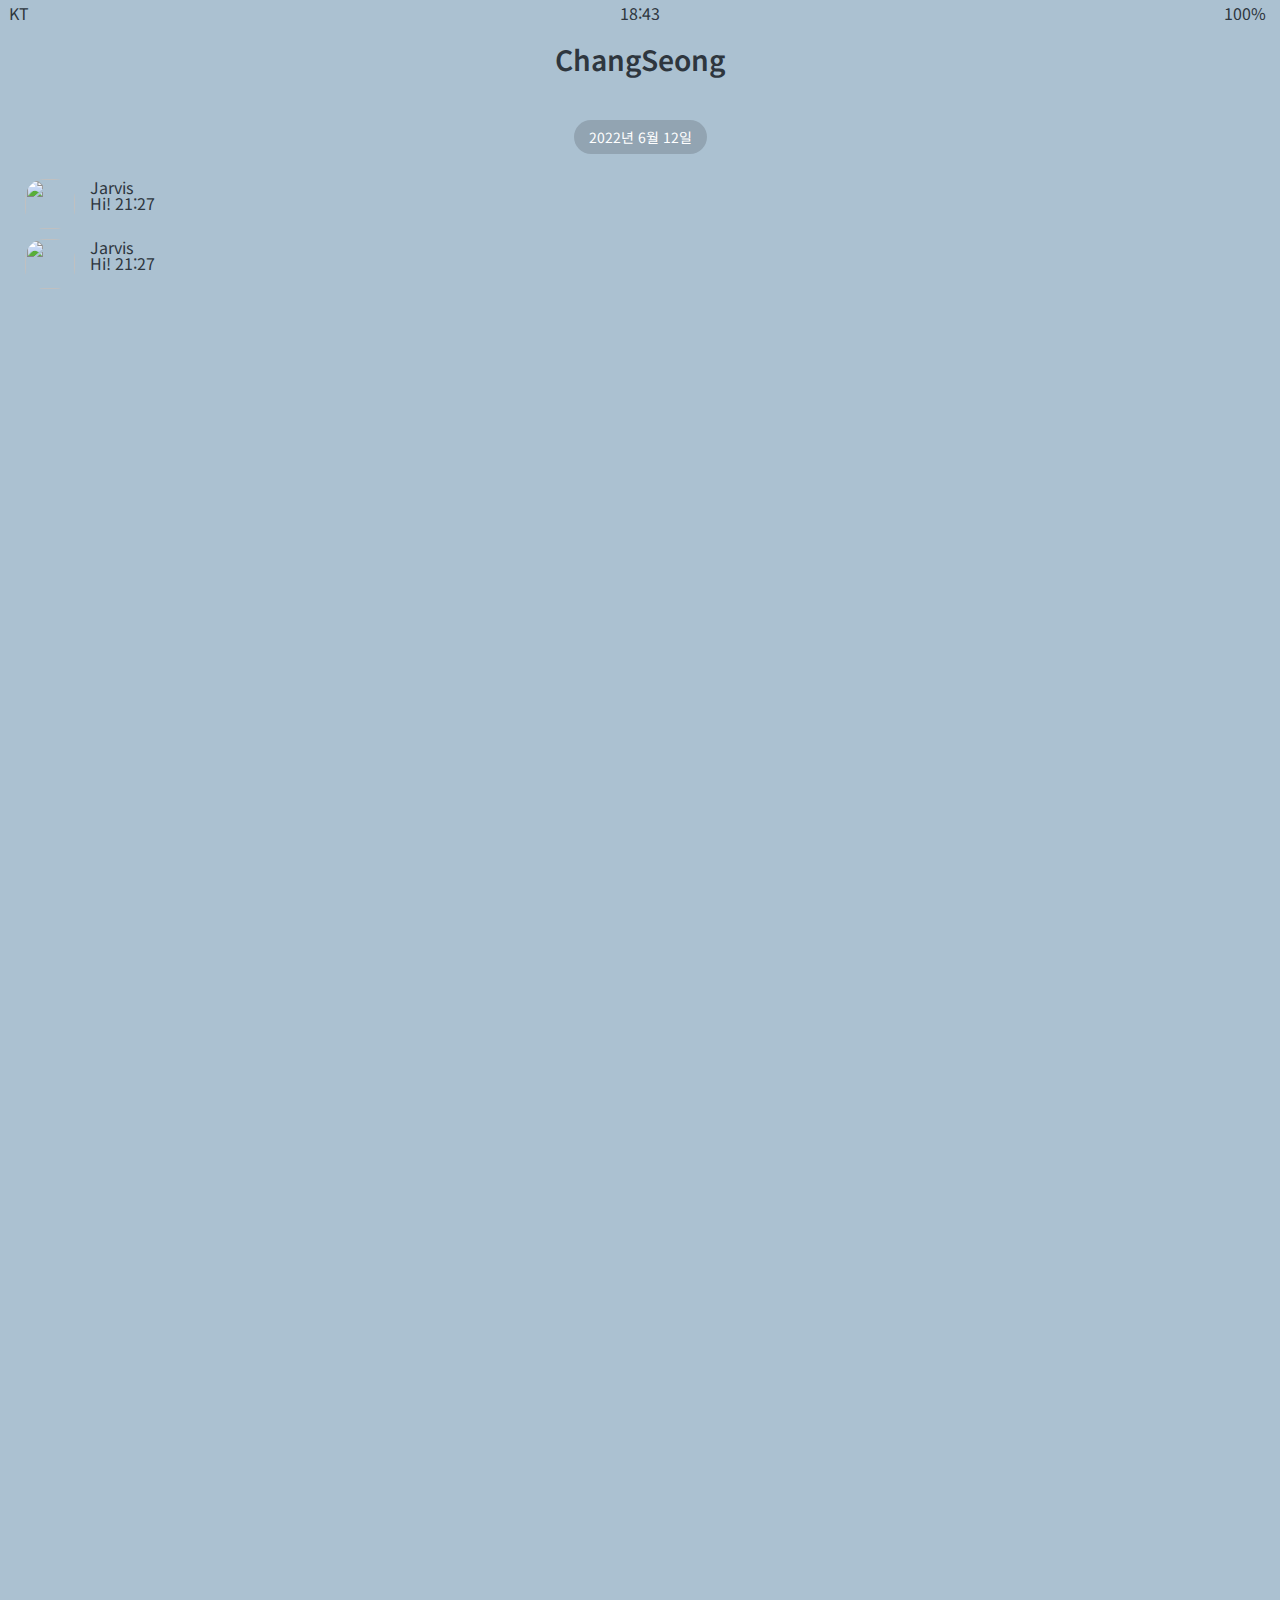
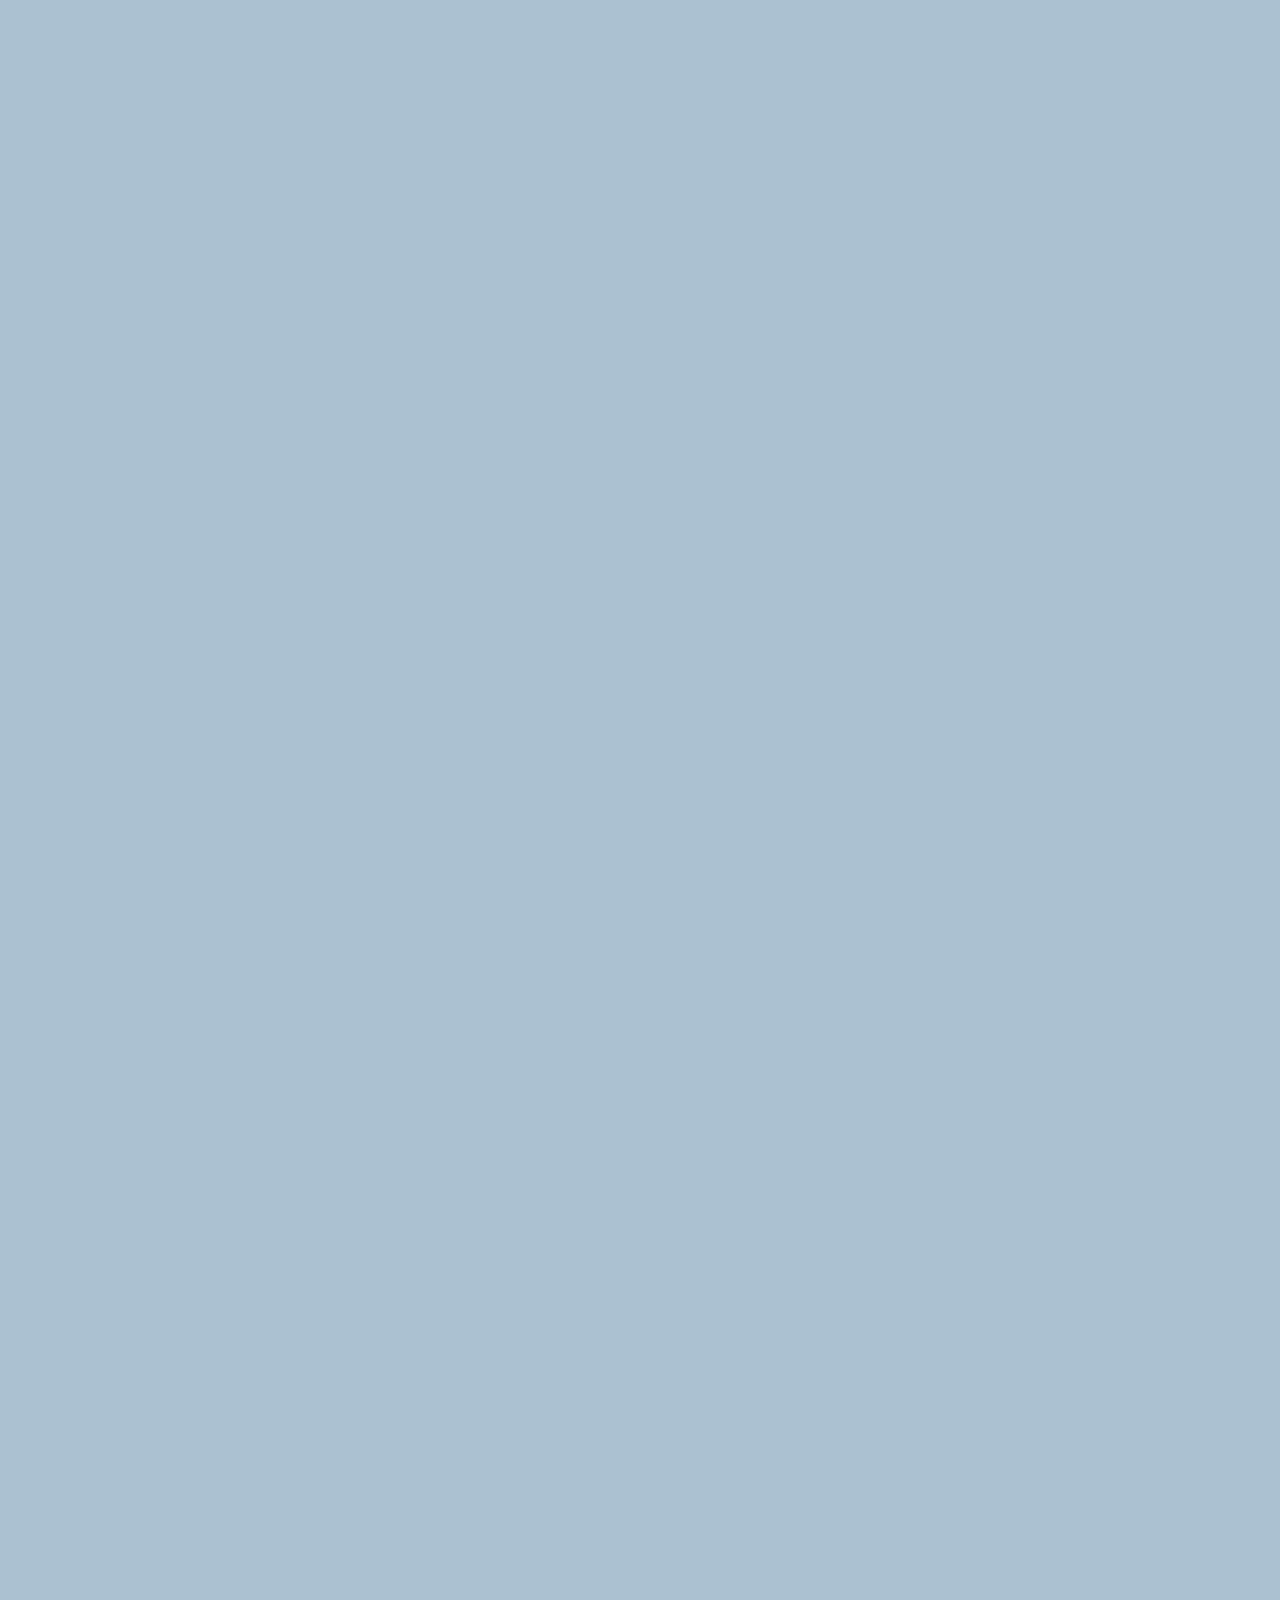
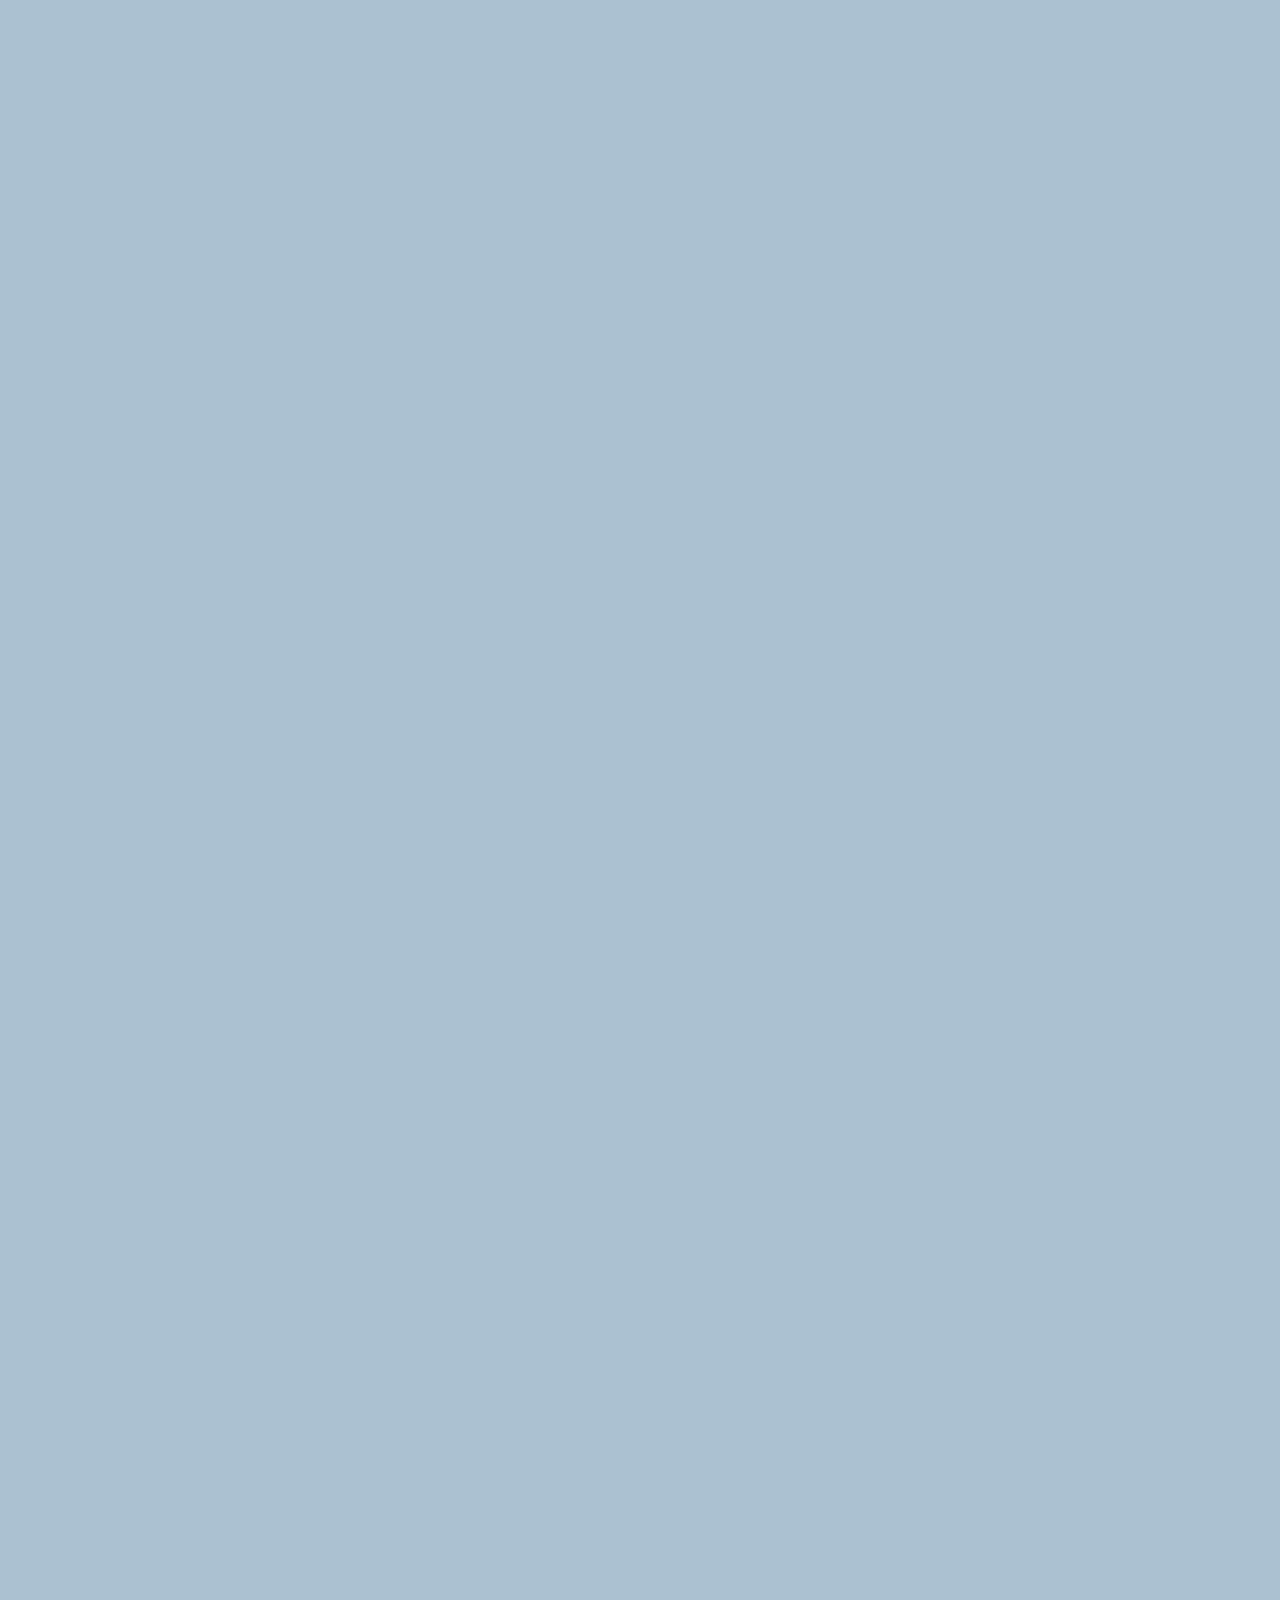
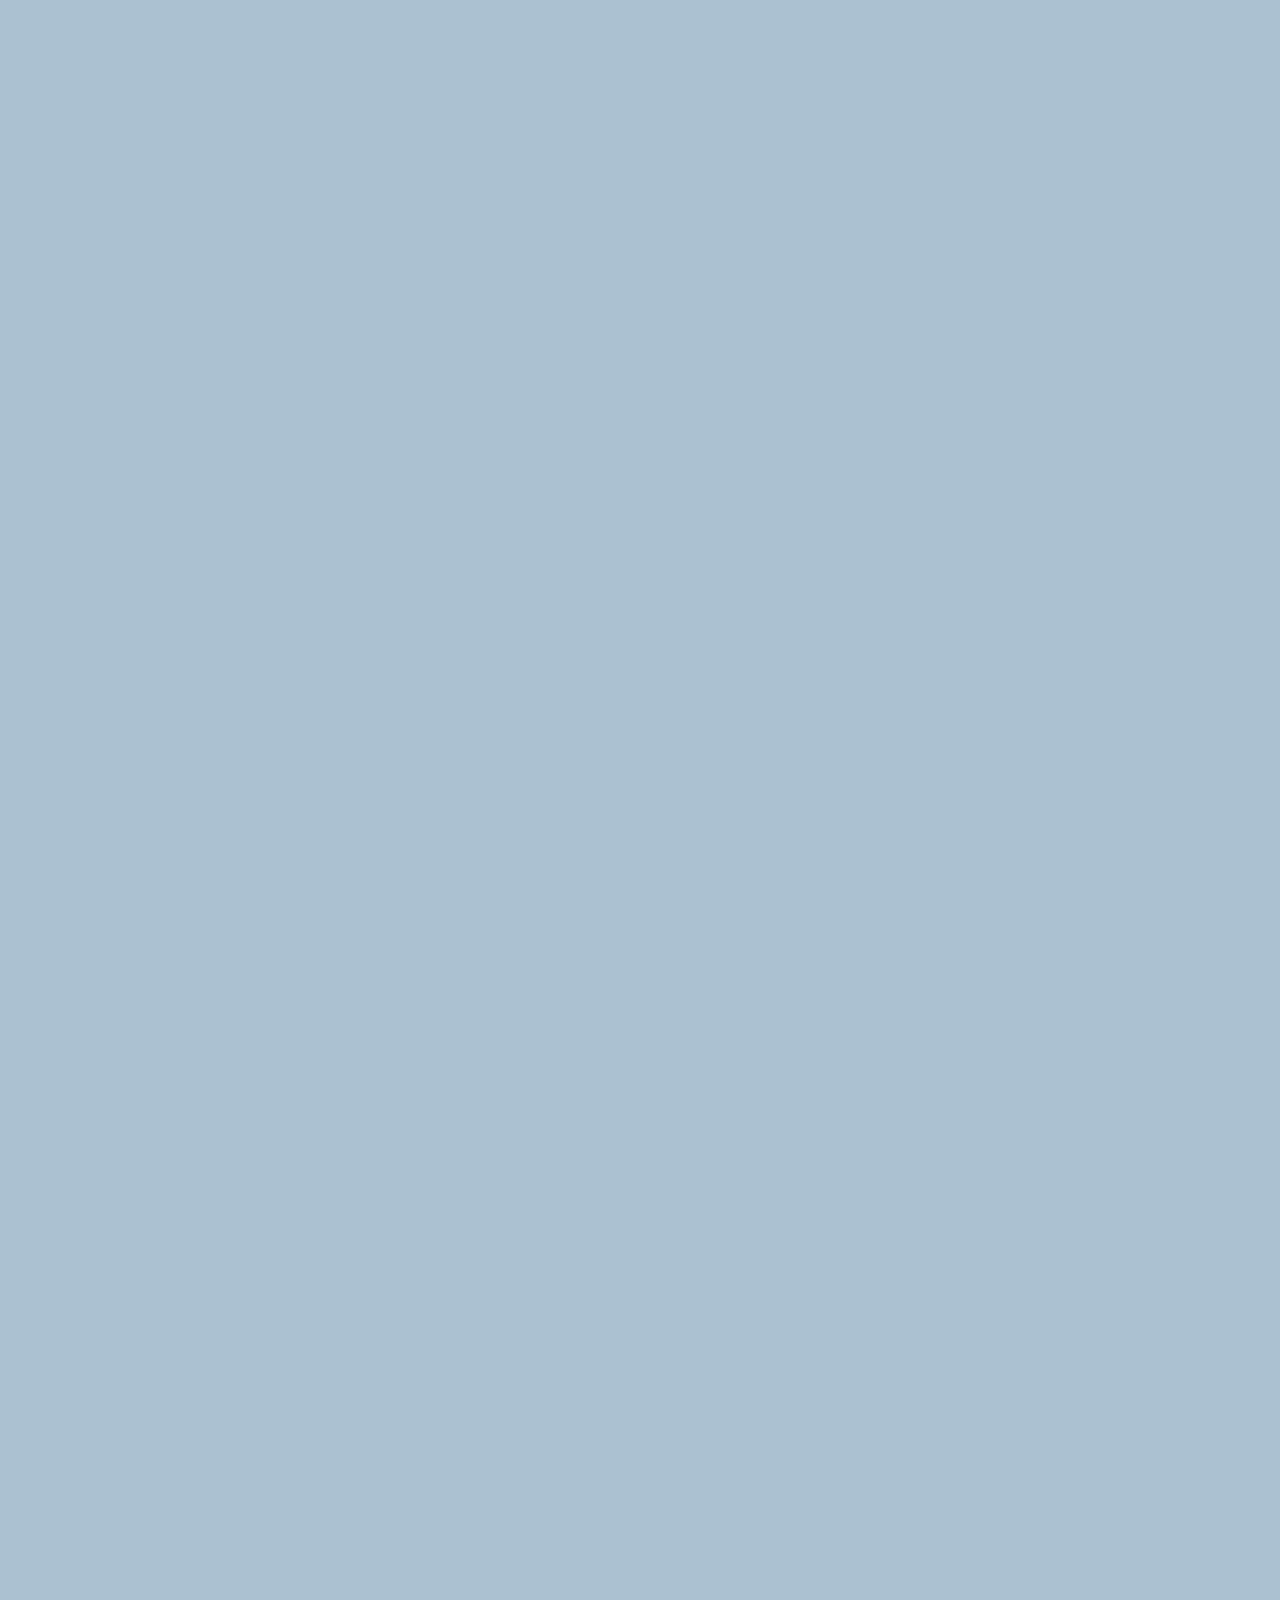
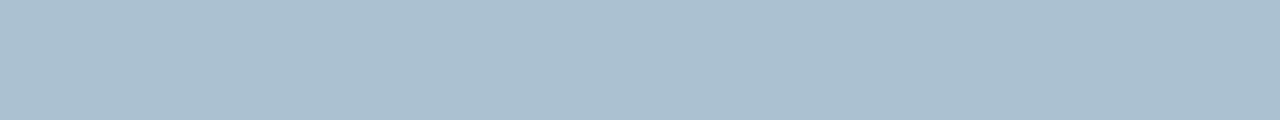
==== chat.html @ 24073419 "feat: 헤더, 상태바 고정 & 타임스탬프 구현 (#12)" ====
<!DOCTYPE html>
<html lang="ko">
  <head>
    <link rel="stylesheet" href="css/styles.css" />
    <link rel="preconnect" href="https://fonts.googleapis.com" />
    <link rel="preconnect" href="https://fonts.gstatic.com" crossorigin />
    <link
      href="https://fonts.googleapis.com/css2?family=Nanum+Gothic&family=Noto+Sans+KR&display=swap"
      rel="stylesheet"
    />
    <meta charset="UTF-8" />
    <meta http-equiv="X-UA-Compatible" content="IE=edge" />
    <meta name="viewport" content="width=device-width, initial-scale=1.0" />
    <title>Chat w/ ChangSeong</title>
  </head>
  <body id="chat-screen">
    <div class="status-bar">
      <div class="status-bar__column">
        <span>KT</span>
      </div>
      <div class="status-bar__column">
        <span>18:43</span>
      </div>
      <div class="status-bar__column">
        <i class="fab fa-bluetooth-b"></i>
        <i class="fas fa-wifi"></i>
        <span>100%</span>
        <i class="fa fa-battery"></i>
      </div>
    </div>
    <header class="alt-header">
      <div class="alt-header__column">
        <a href="chats.html"> <i class="fas fa-angle-left fa-2x"></i></a>
      </div>
      <div class="alt-header__column">
        <h1 class="alt-header__title">ChangSeong</h1>
      </div>
      <div class="alt-header__column">
        <span>
          <i class="fas fa-search fa-lg"></i>
        </span>
        <span>
          <i class="fas fa-bars fa-lg"></i>
        </span>
      </div>
    </header>
    <main class="main-screen main-chat">
      <div class="chats__timestamp">2022년 6월 12일</div>
      <div class="message-row">
        <img
          src="https://www.business2community.com/wp-content/uploads/2017/08/blank-profile-picture-973460_640.png"
          alt=""
        />
        <div class="message-row__content">
          <span class="message__author">Jarvis</span>
          <div class="message__info">
            <span class="message__bubble">Hi!</span>
            <span class="message__time">21:27</span>
          </div>
        </div>
      </div>
      <div class="message-row">
        <img
          src="https://www.business2community.com/wp-content/uploads/2017/08/blank-profile-picture-973460_640.png"
          alt=""
        />
        <div class="message-row__content">
          <span class="message__author">Jarvis</span>
          <div class="message__info">
            <span class="message__bubble">Hi!</span>
            <span class="message__time">21:27</span>
          </div>
        </div>
      </div>
    </main>

    <script
      src="https://kit.fontawesome.com/6478f529f2.js"
      crossorigin="anonymous"
    ></script>
  </body>
</html>
---- css/styles.css ----
@import 'reset.css';
@import 'variables.css';
/* Components */
@import 'components/status-bar.css';
@import 'components/screen-header.css';
@import 'components/alt-screen-header.css';
@import 'components/user-component.css';
@import 'components/nav-bar.css';
@import 'components/badge.css';
@import 'components/icon-row.css';
/* Screen */
@import 'screens/login.css';
@import 'screens/friends.css';
@import 'screens/find.css';
@import 'screens/more.css';
@import 'screens/settings.css';
@import 'screens/chat.css';

body {
  font-family: 'Noto Sans KR', 'Nanum Gothic', sans-serif;
  color: #2e363e;
}

.main-screen {
  padding: 0px var(--horizontal-space);
}
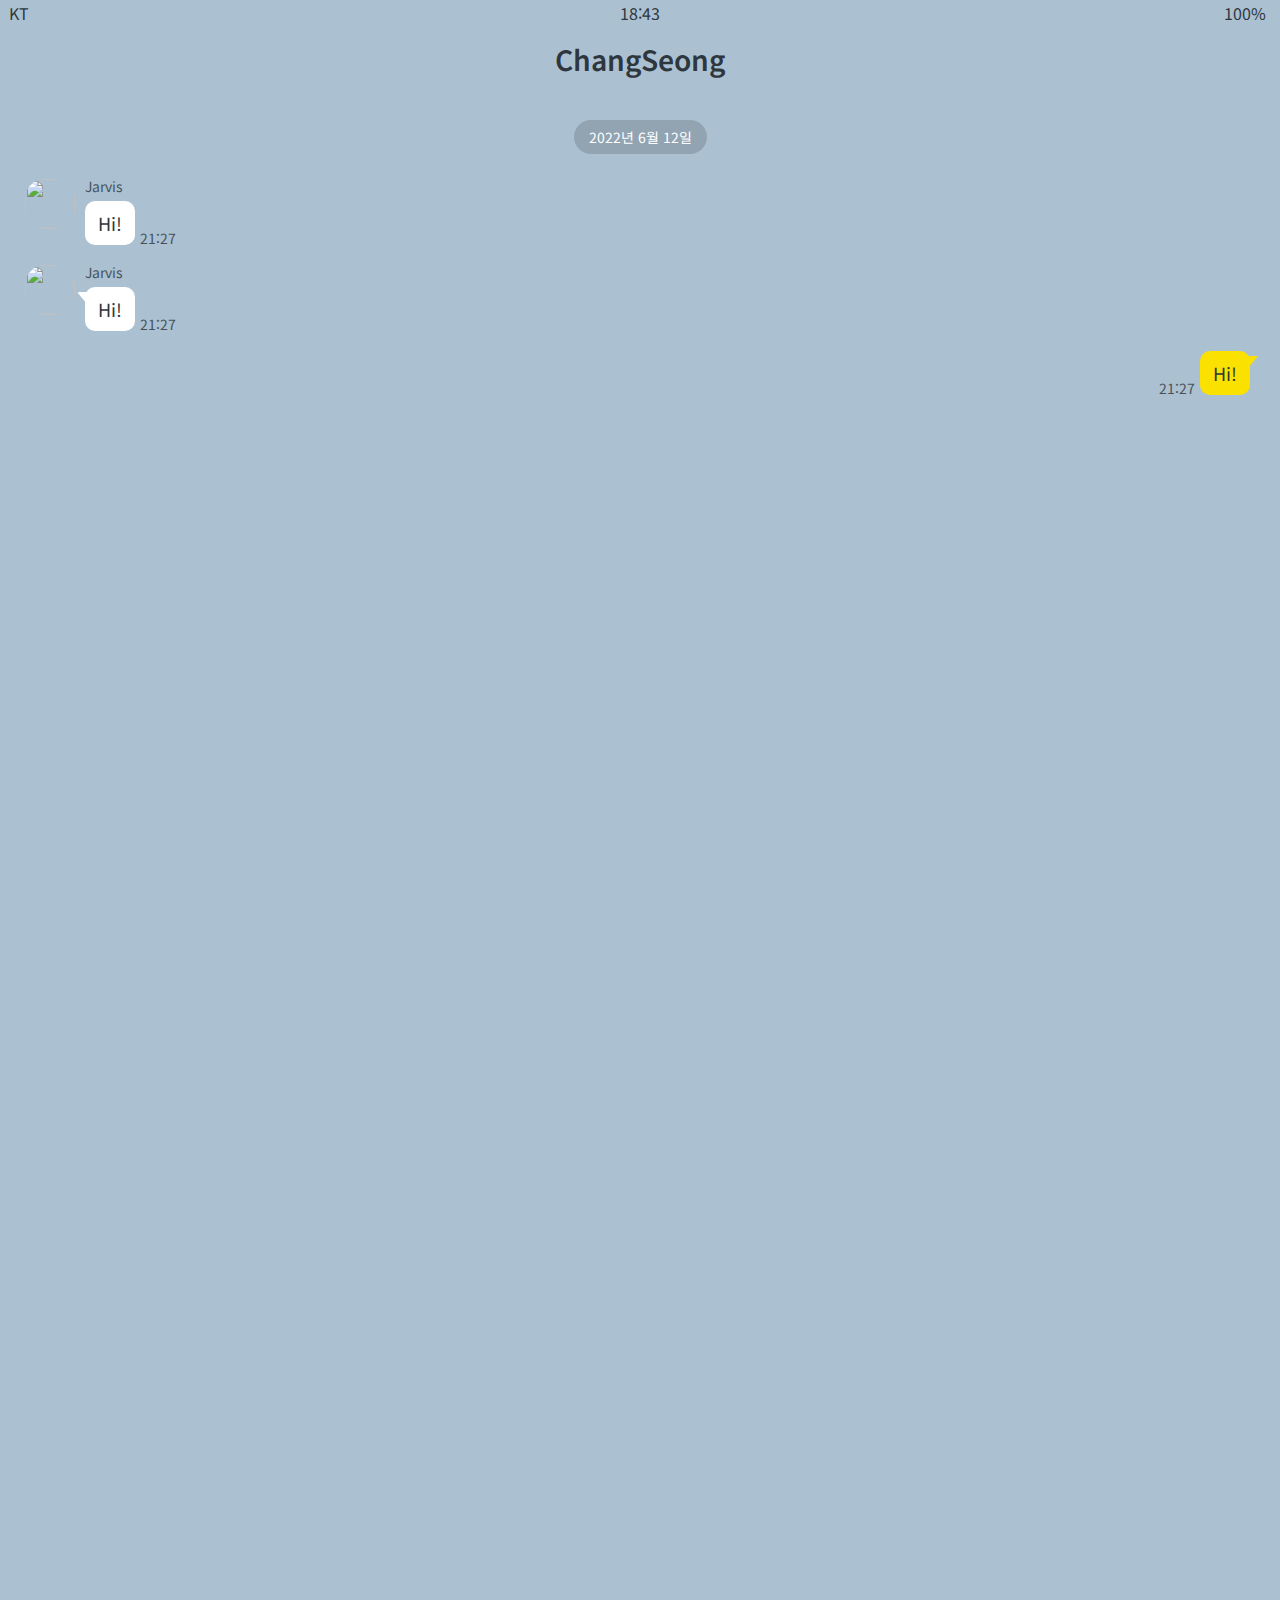
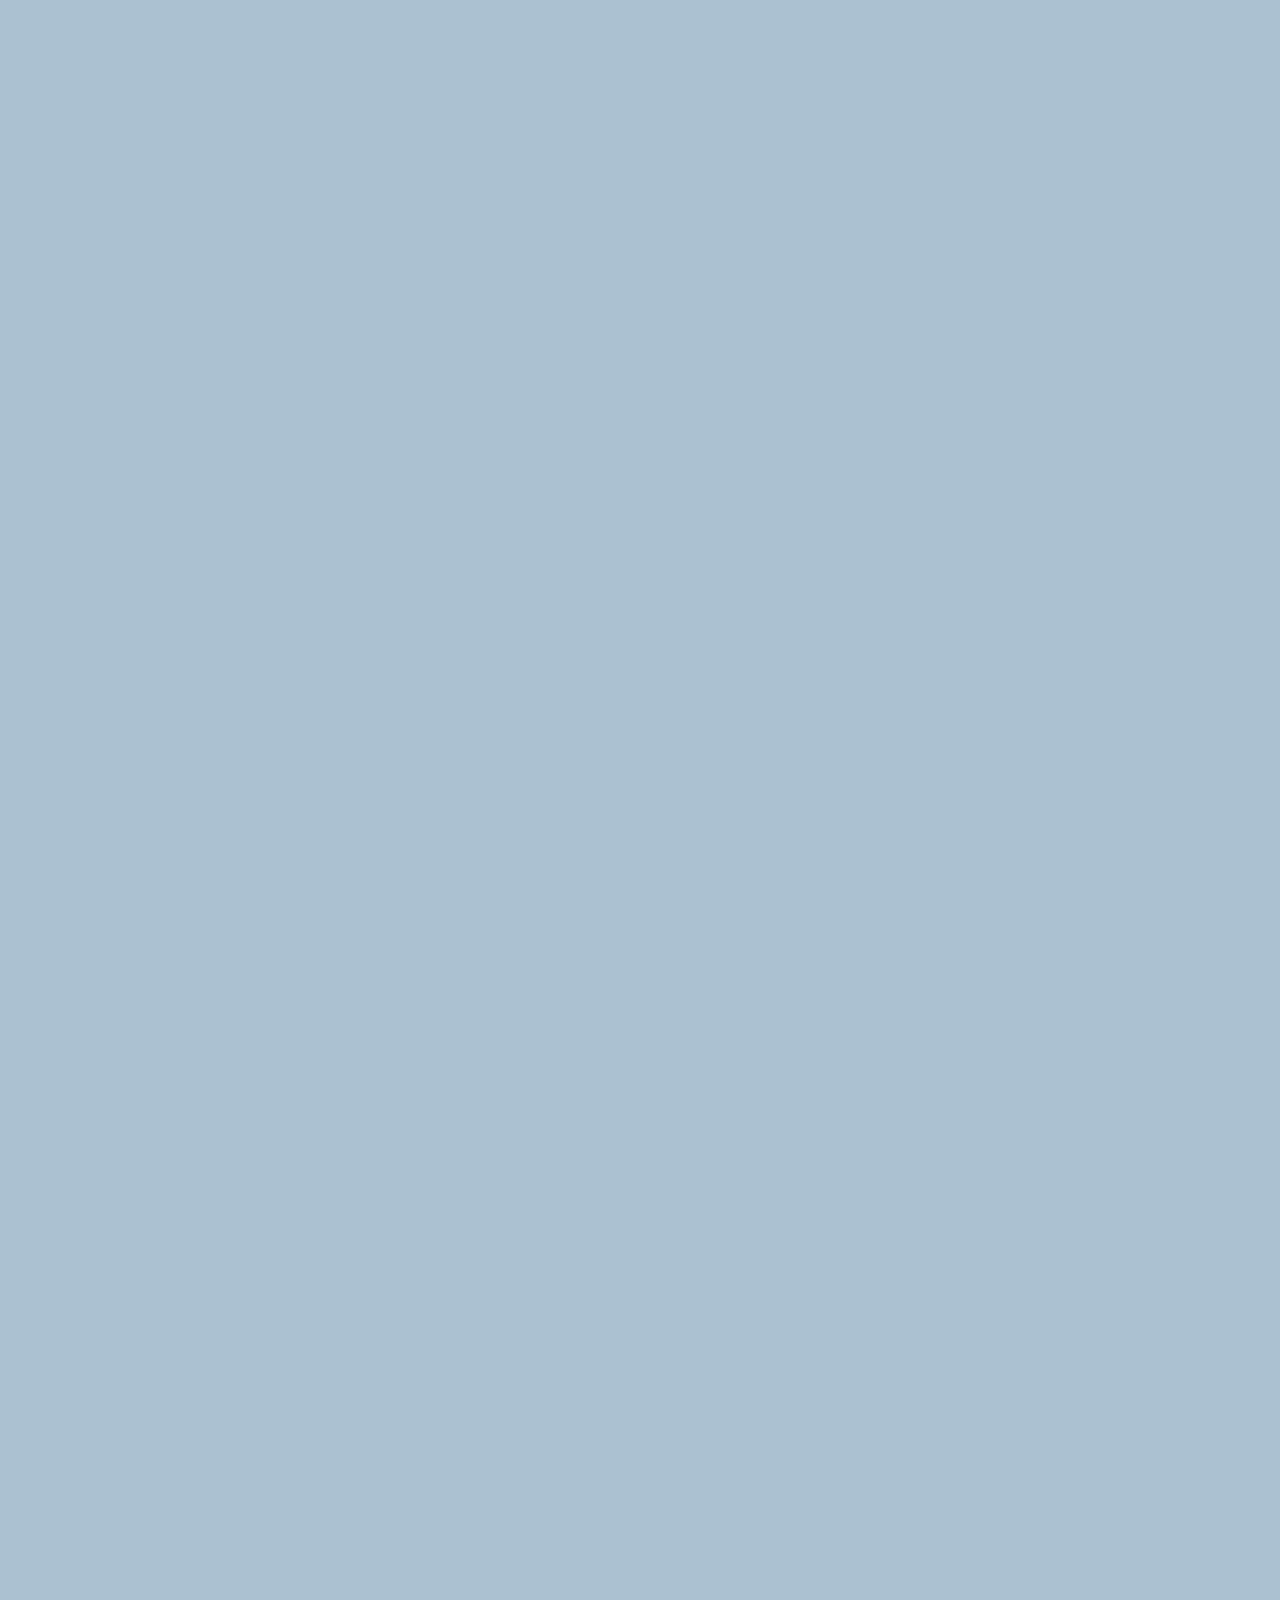
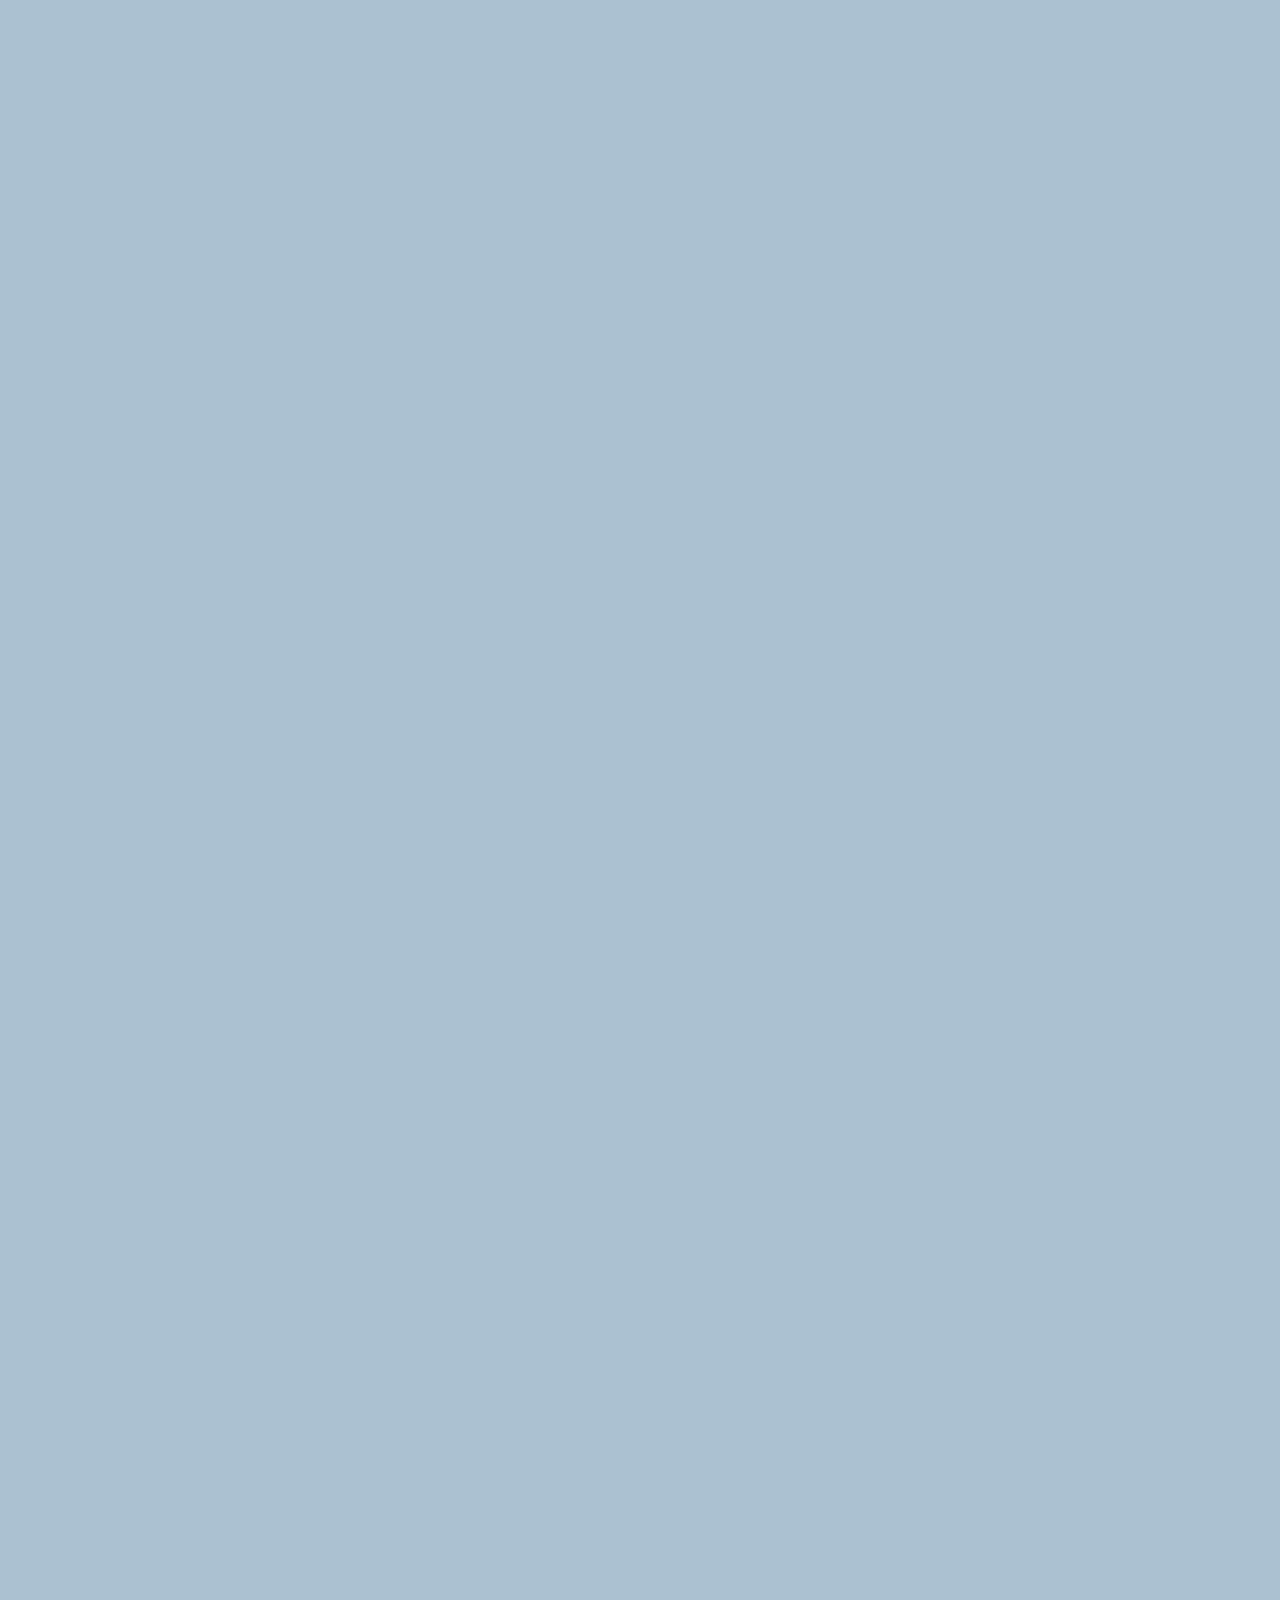
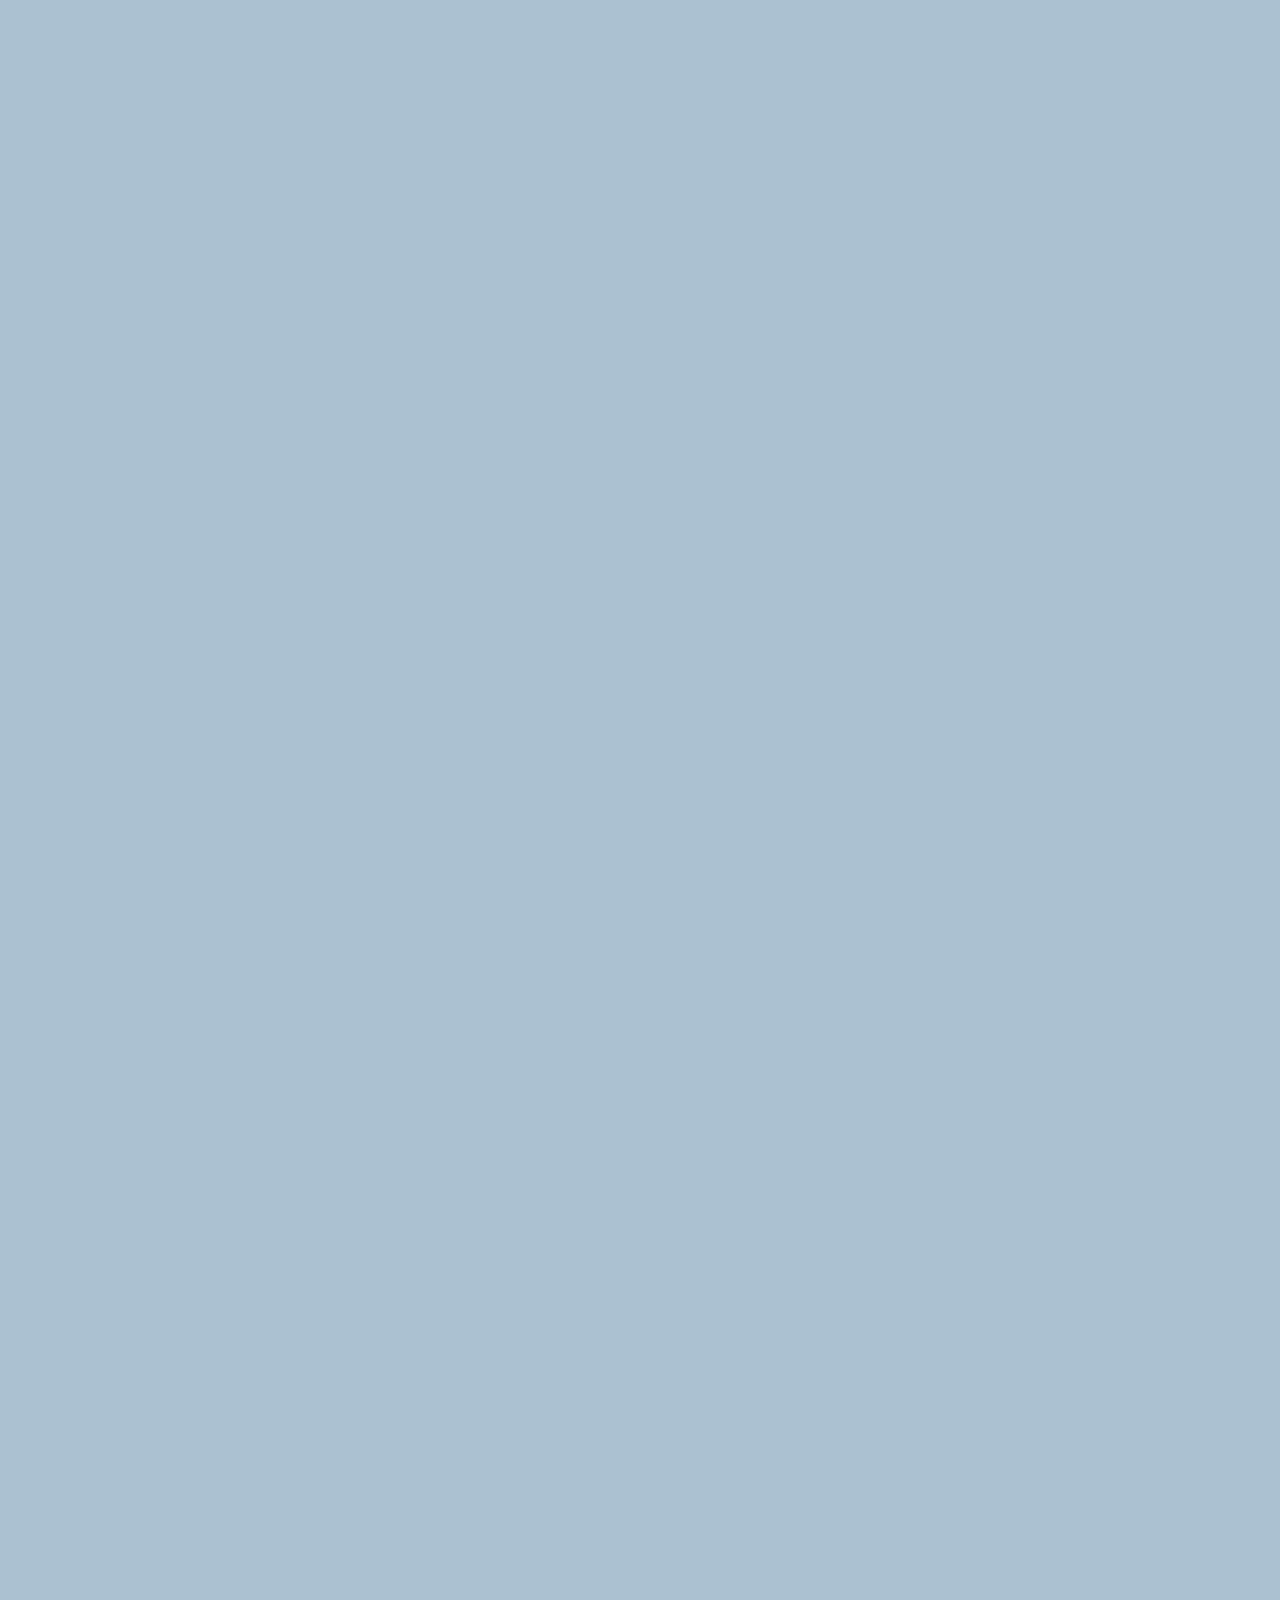
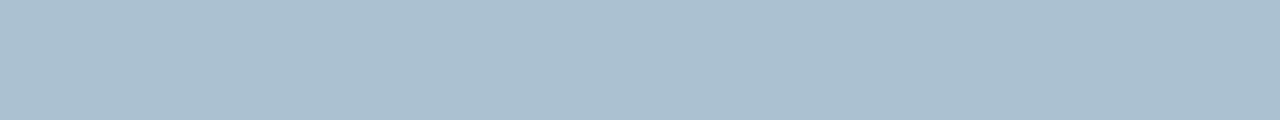
==== commit 4af28e66: "feat: 채팅방 화면 구현 (#16)" ====
--- a/chat.html
+++ b/chat.html
@@ -67,13 +67,20 @@
         <div class="message-row__content">
           <span class="message__author">Jarvis</span>
           <div class="message__info">
-            <span class="message__bubble">Hi!</span>
+            <span class="message__bubble message__bubble-opponent">Hi!</span>
+            <span class="message__time">21:27</span>
+          </div>
+        </div>
+      </div>
+      <div class="message-row message-row--own">
+        <div class="message-row__content">
+          <div class="message__info">
+            <span class="message__bubble message__bubble-me">Hi!</span>
             <span class="message__time">21:27</span>
           </div>
         </div>
       </div>
     </main>
-
     <script
       src="https://kit.fontawesome.com/6478f529f2.js"
       crossorigin="anonymous"
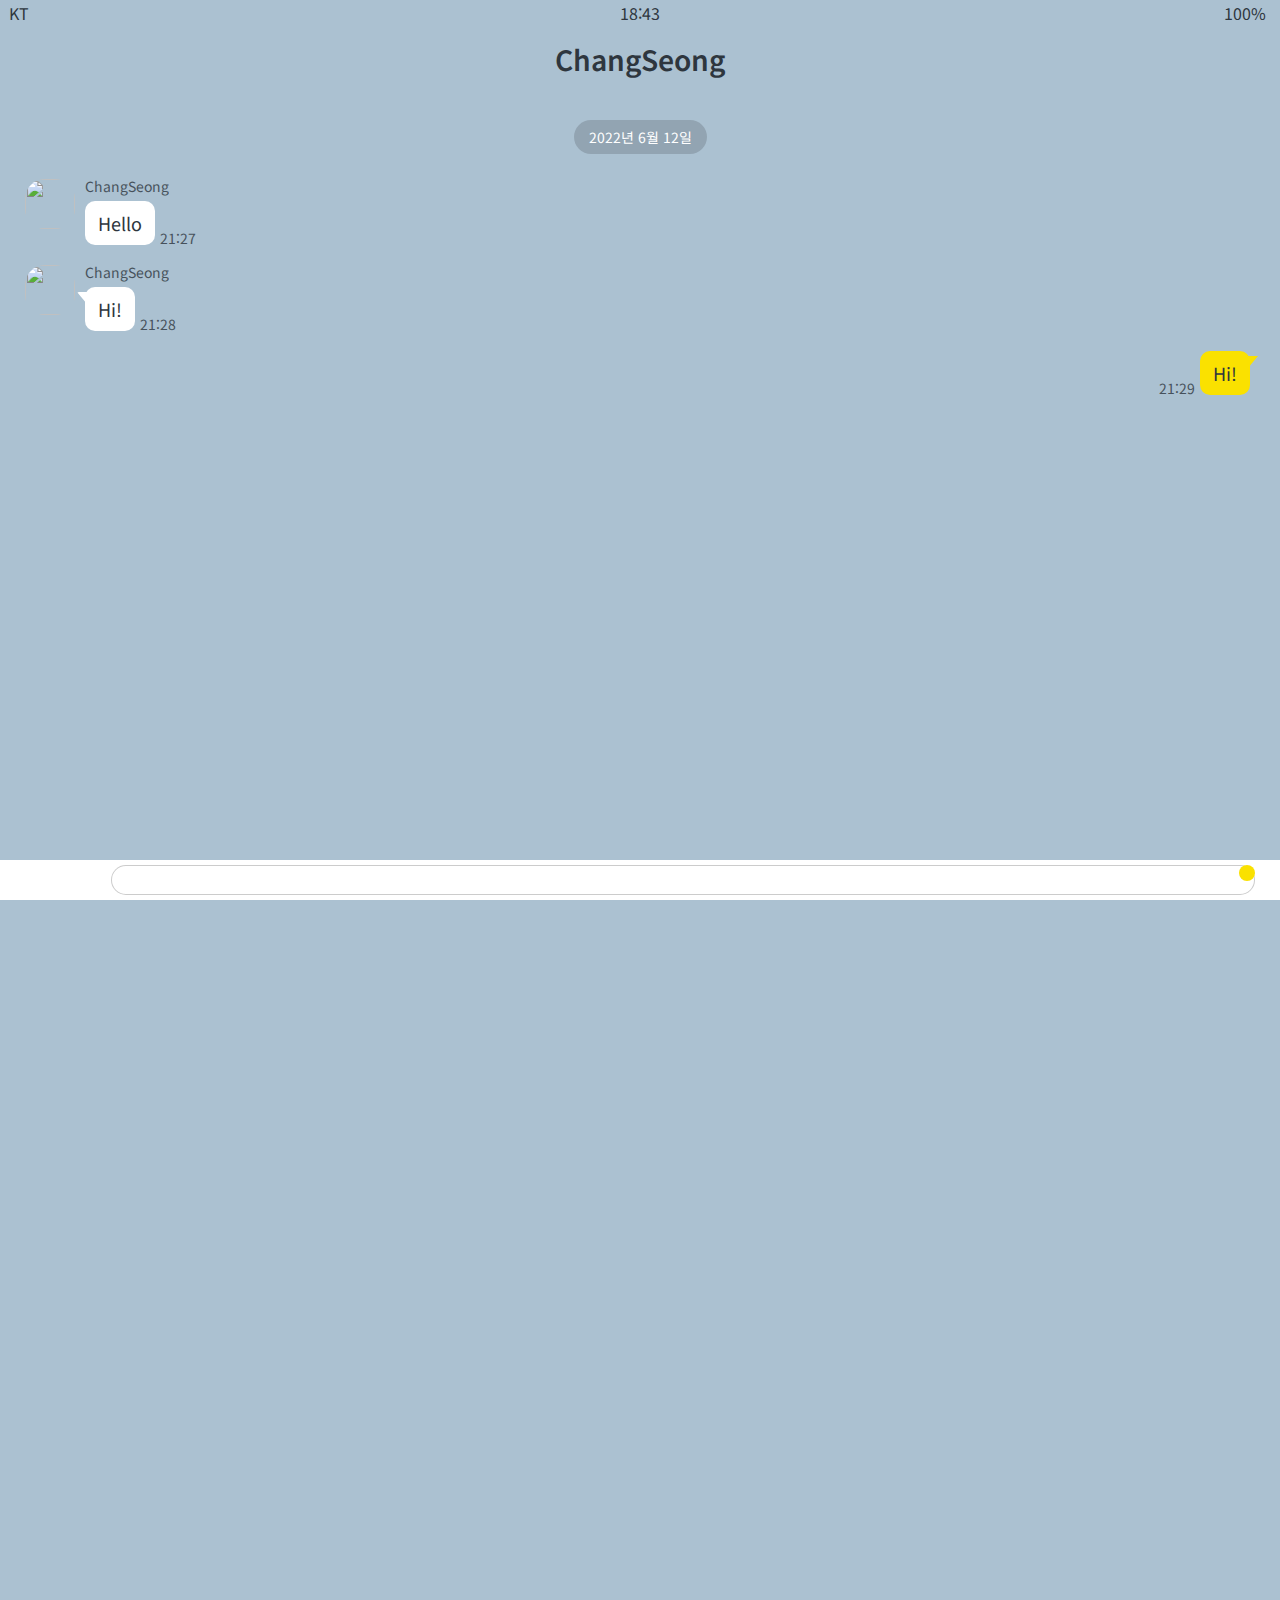
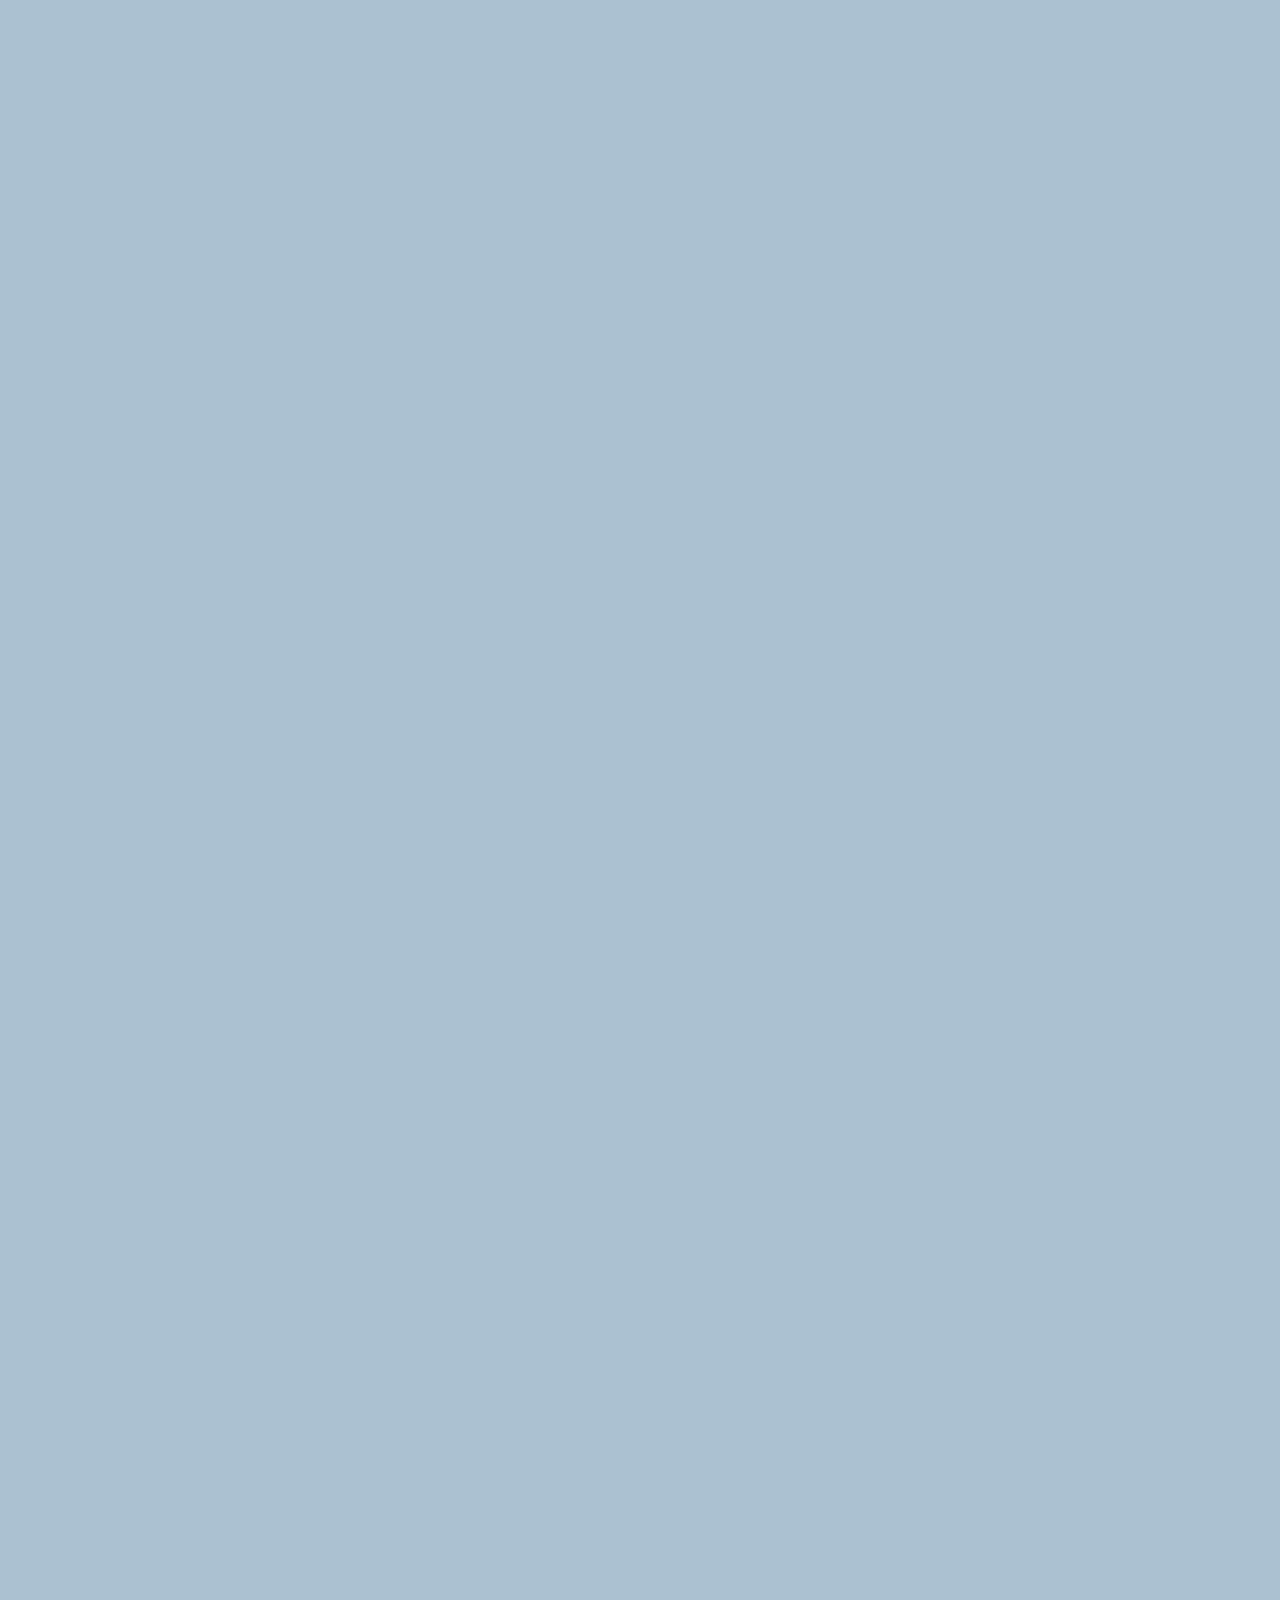
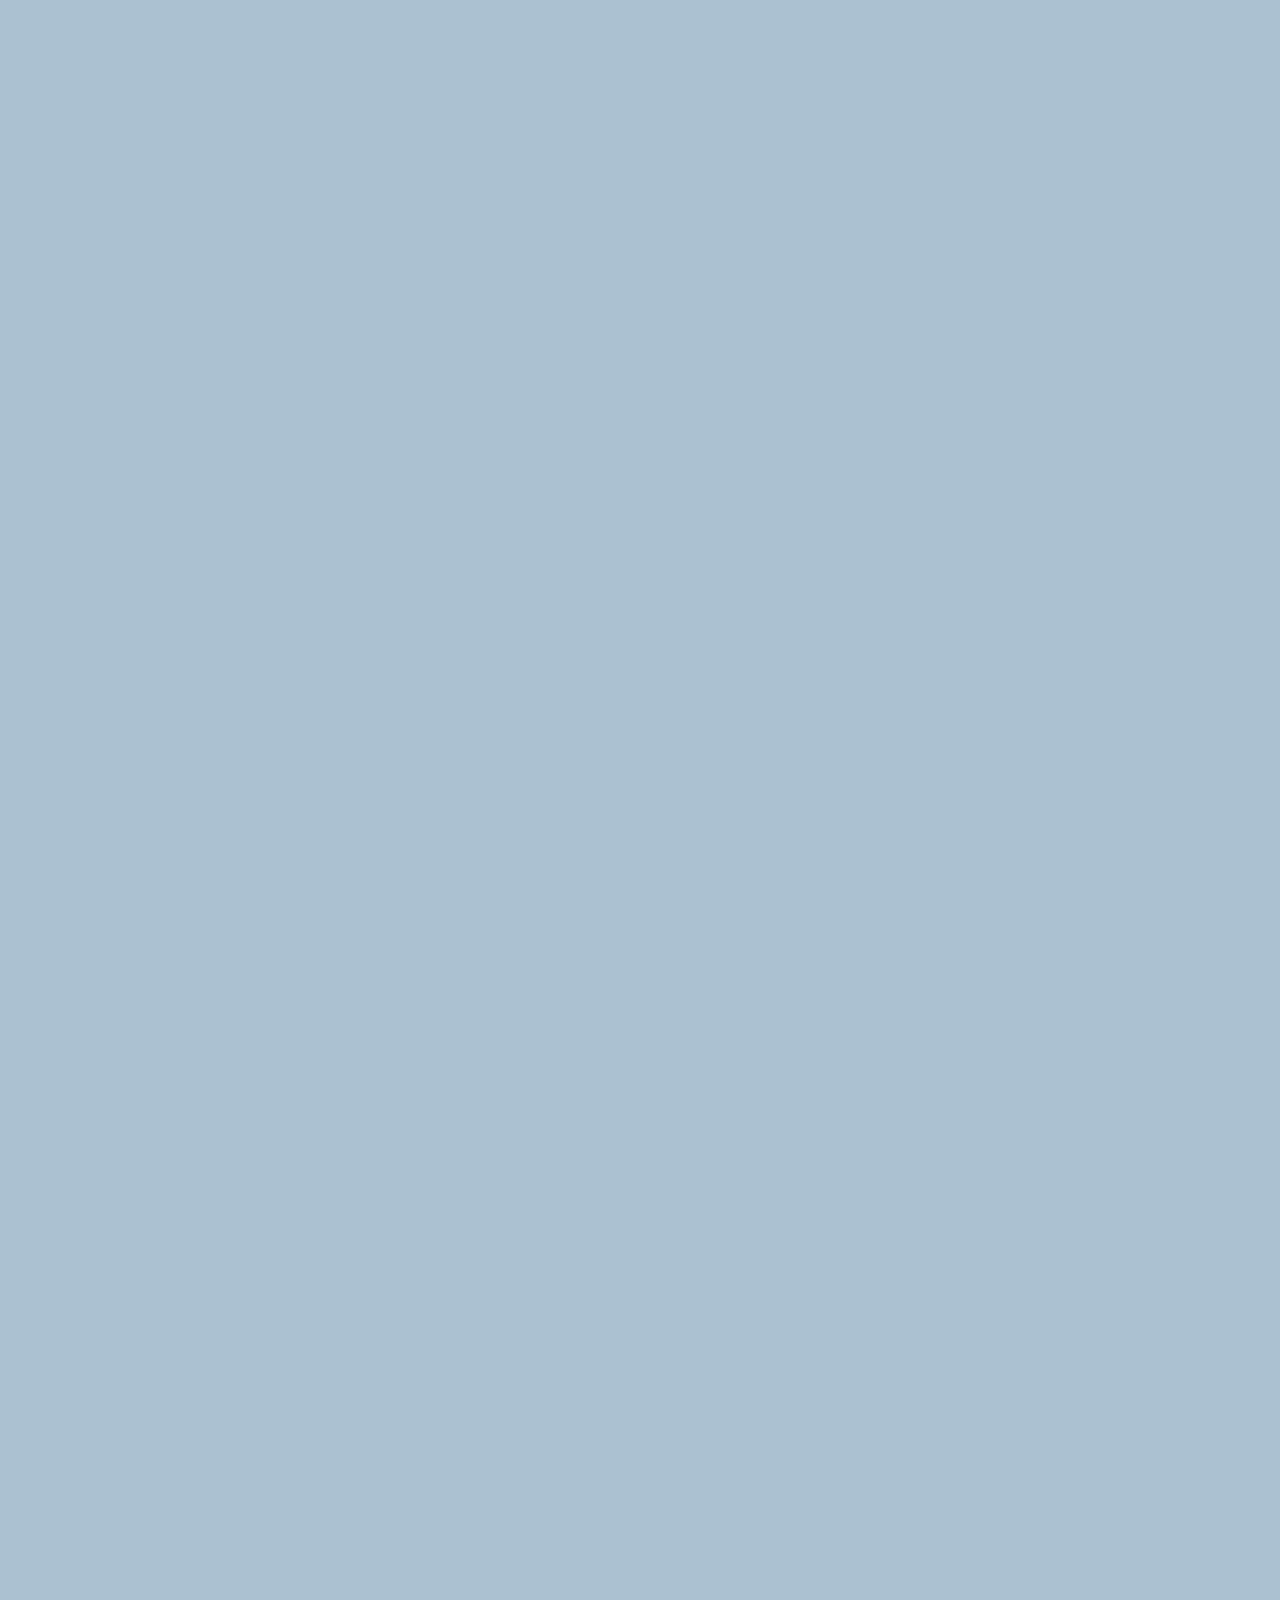
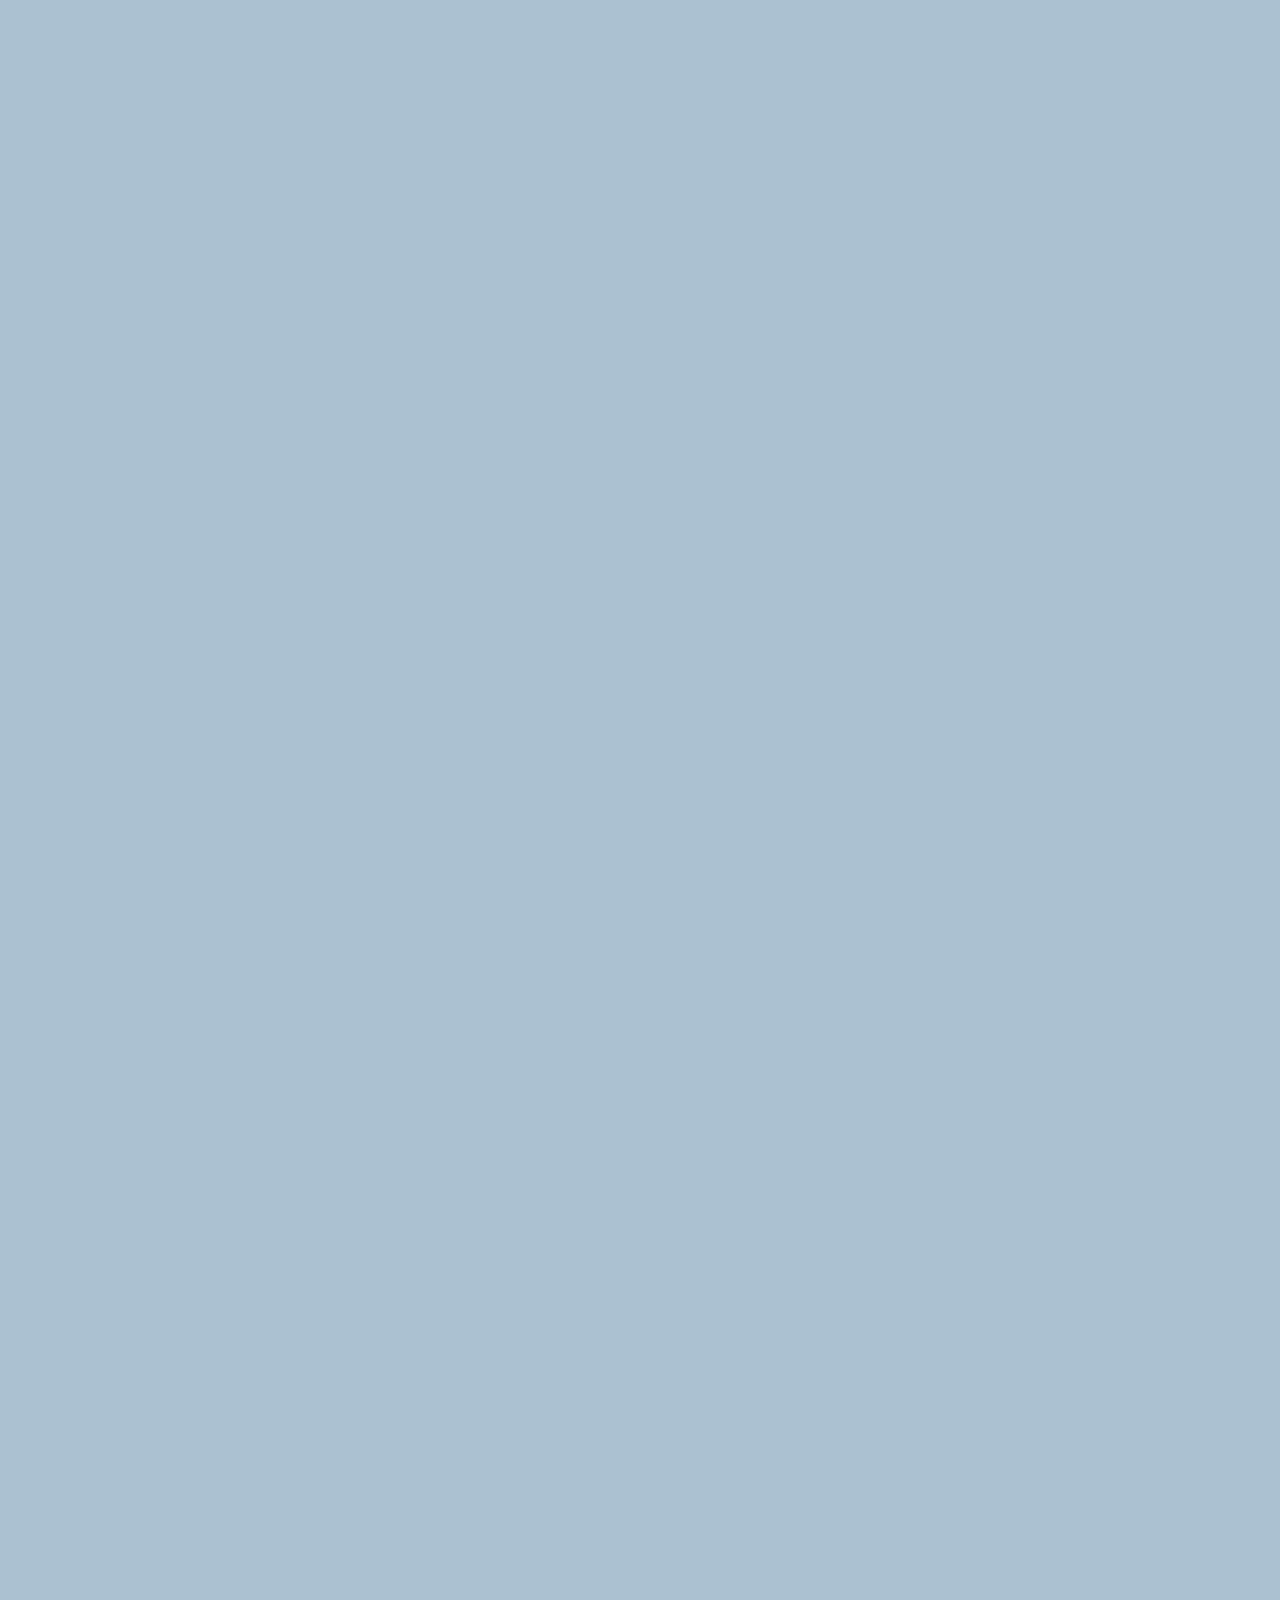
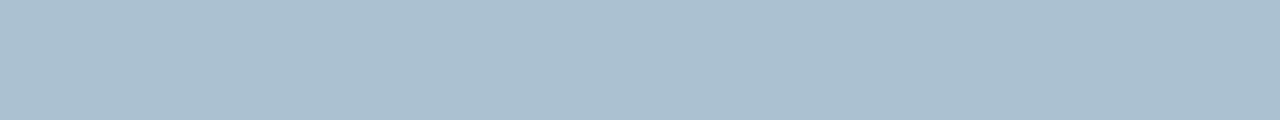
==== commit 907a71f5: "feat: 입력창 구현 (#16)" ====
--- a/chat.html
+++ b/chat.html
@@ -52,9 +52,9 @@
           alt=""
         />
         <div class="message-row__content">
-          <span class="message__author">Jarvis</span>
+          <span class="message__author">ChangSeong</span>
           <div class="message__info">
-            <span class="message__bubble">Hi!</span>
+            <span class="message__bubble">Hello</span>
             <span class="message__time">21:27</span>
           </div>
         </div>
@@ -65,10 +65,10 @@
           alt=""
         />
         <div class="message-row__content">
-          <span class="message__author">Jarvis</span>
+          <span class="message__author">ChangSeong</span>
           <div class="message__info">
             <span class="message__bubble message__bubble-opponent">Hi!</span>
-            <span class="message__time">21:27</span>
+            <span class="message__time">21:28</span>
           </div>
         </div>
       </div>
@@ -76,11 +76,23 @@
         <div class="message-row__content">
           <div class="message__info">
             <span class="message__bubble message__bubble-me">Hi!</span>
-            <span class="message__time">21:27</span>
+            <span class="message__time">21:29</span>
           </div>
         </div>
       </div>
     </main>
+    <form class="reply">
+      <div class="reply__column">
+        <i class="far fa-plus-square fa-lg"></i>
+      </div>
+      <div class="reply__column">
+        <input type="text" />
+        <i class="far fa-smile fa-lg"></i>
+        <button>
+          <i class="fas fa-arrow-up fa-lg"></i>
+        </button>
+      </div>
+    </form>
     <script
       src="https://kit.fontawesome.com/6478f529f2.js"
       crossorigin="anonymous"
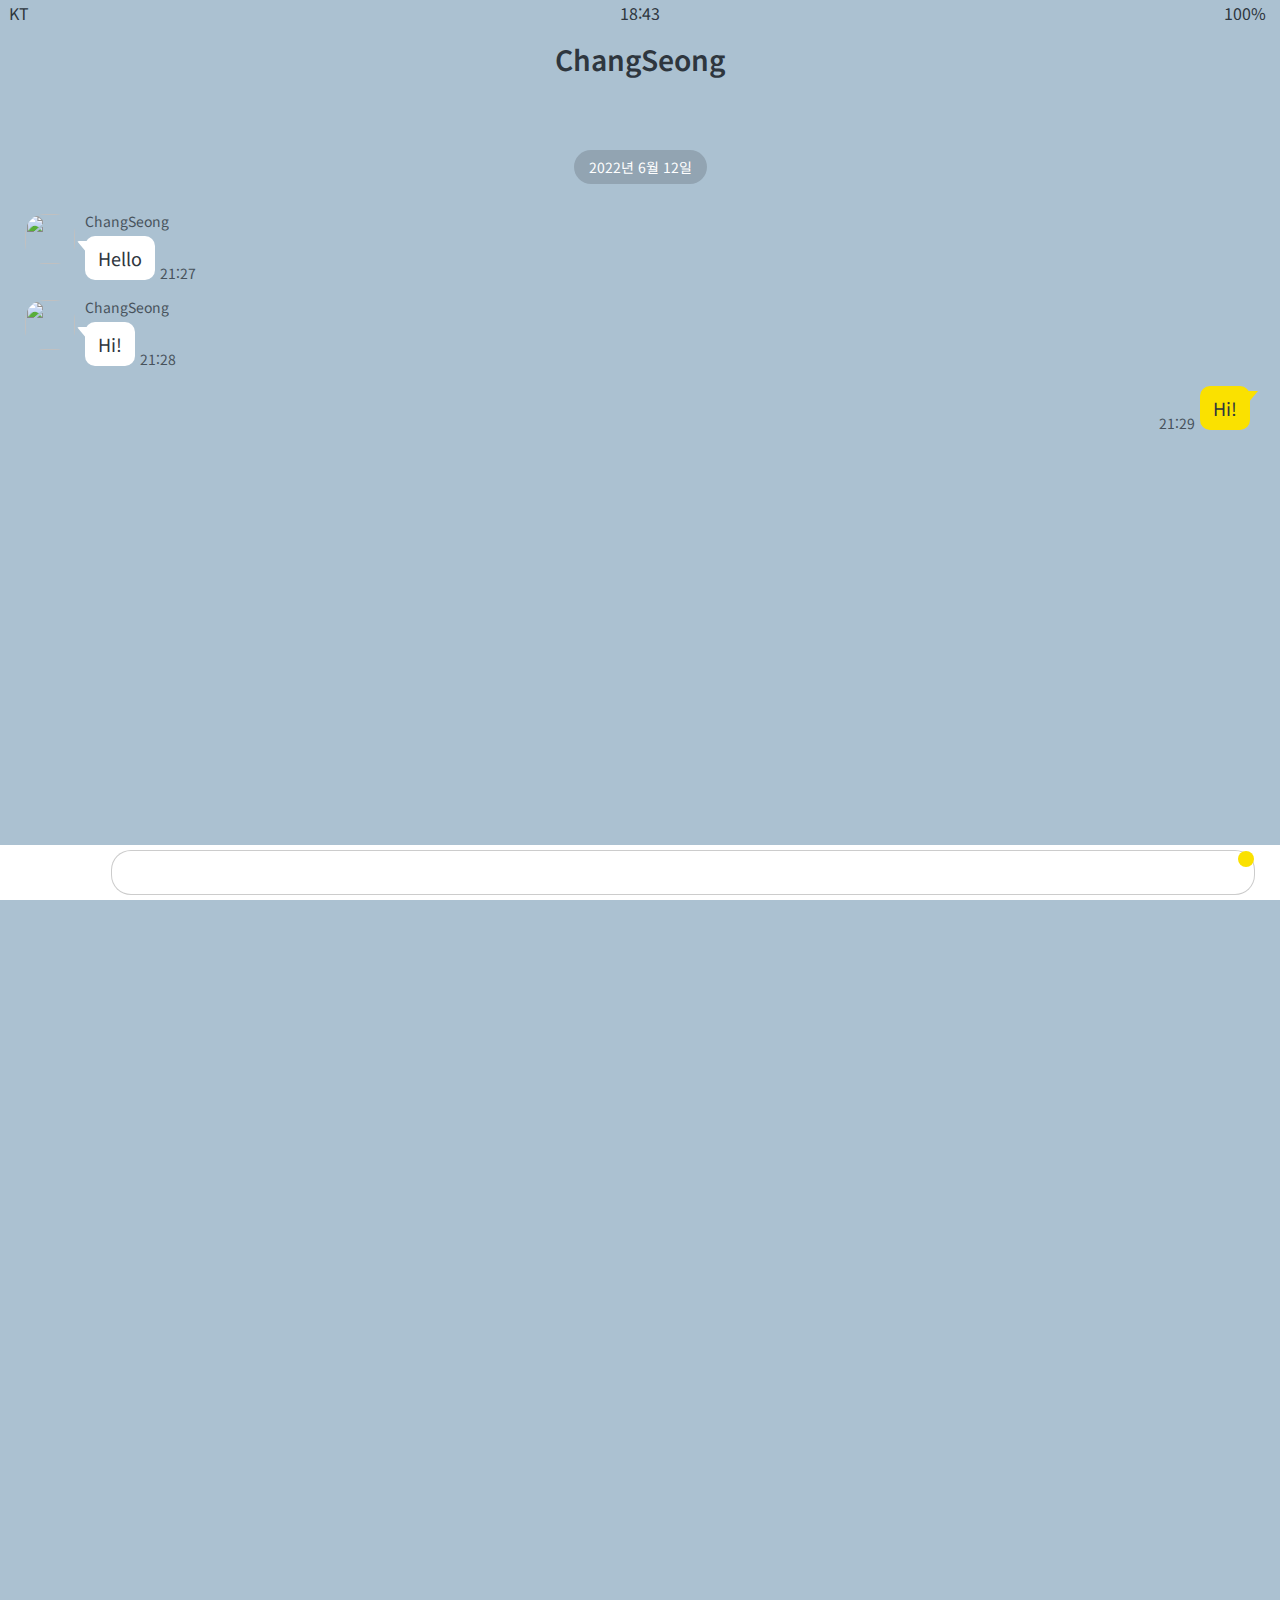
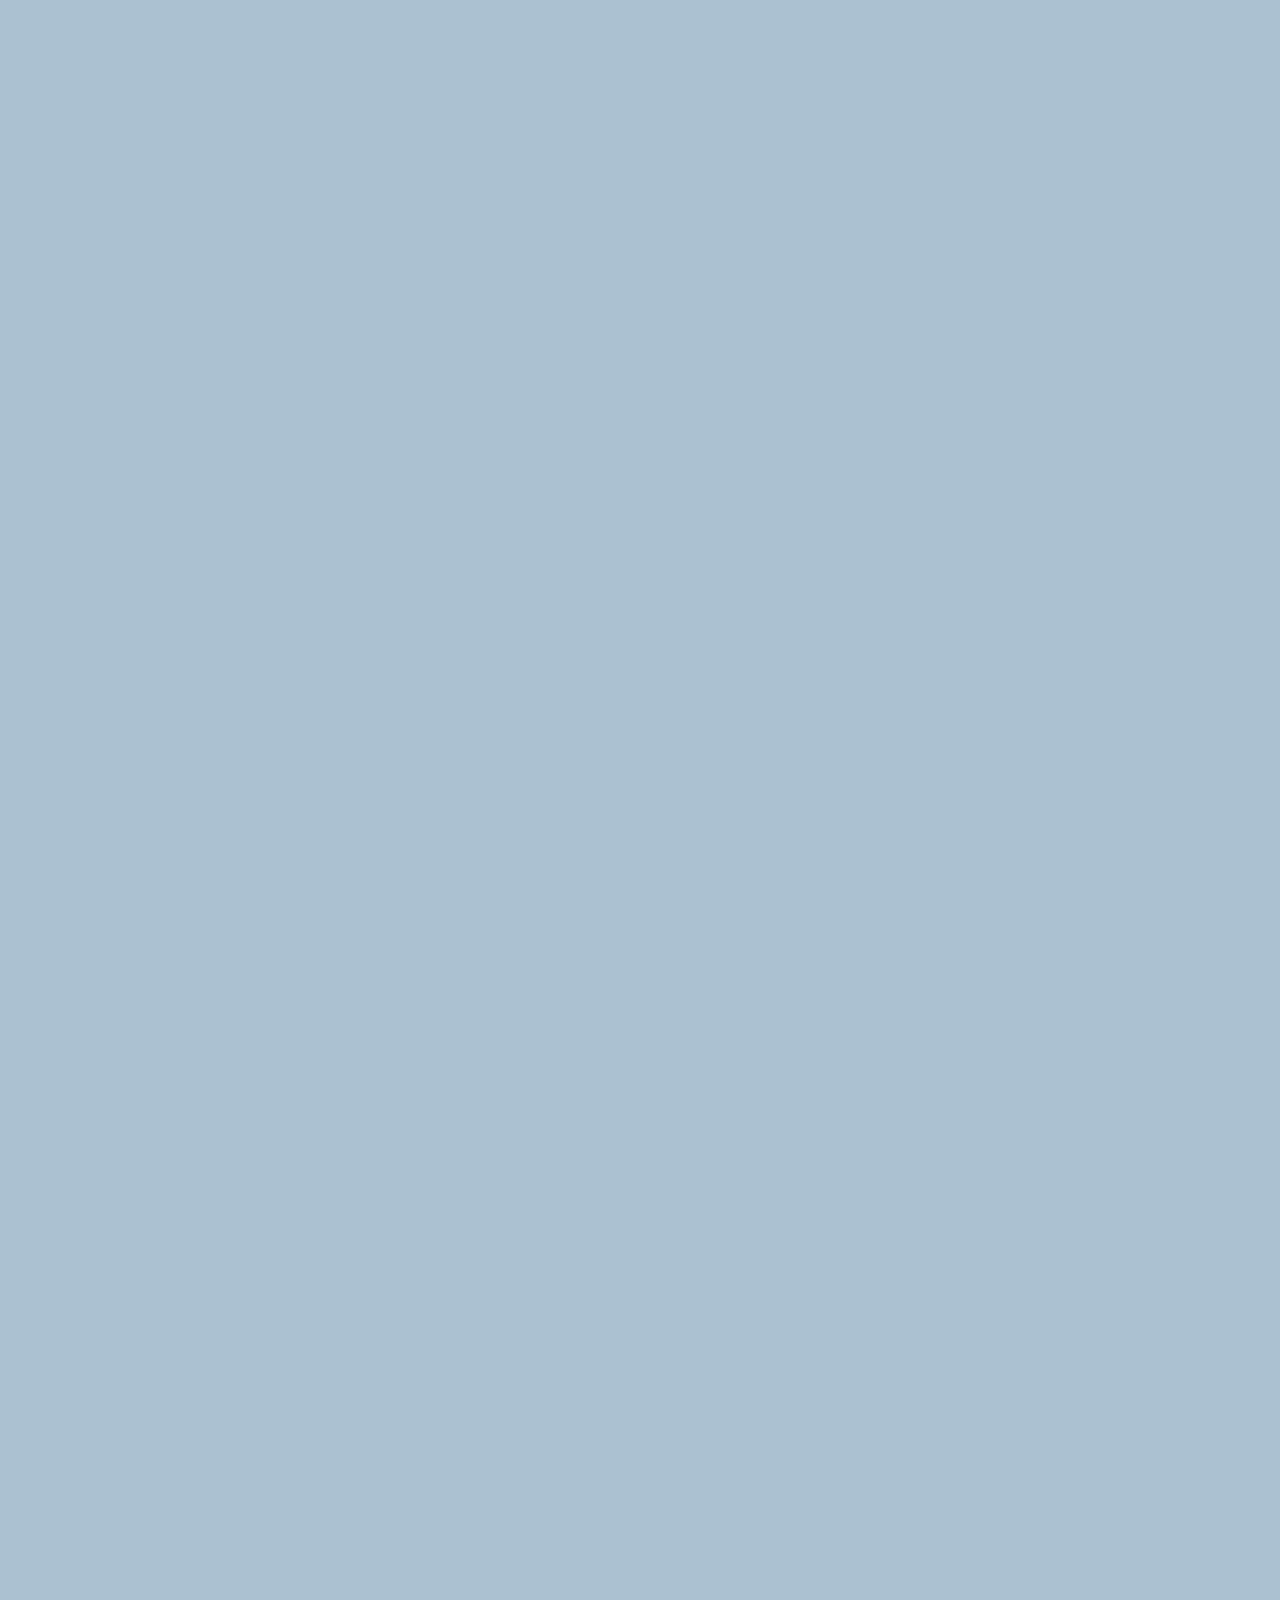
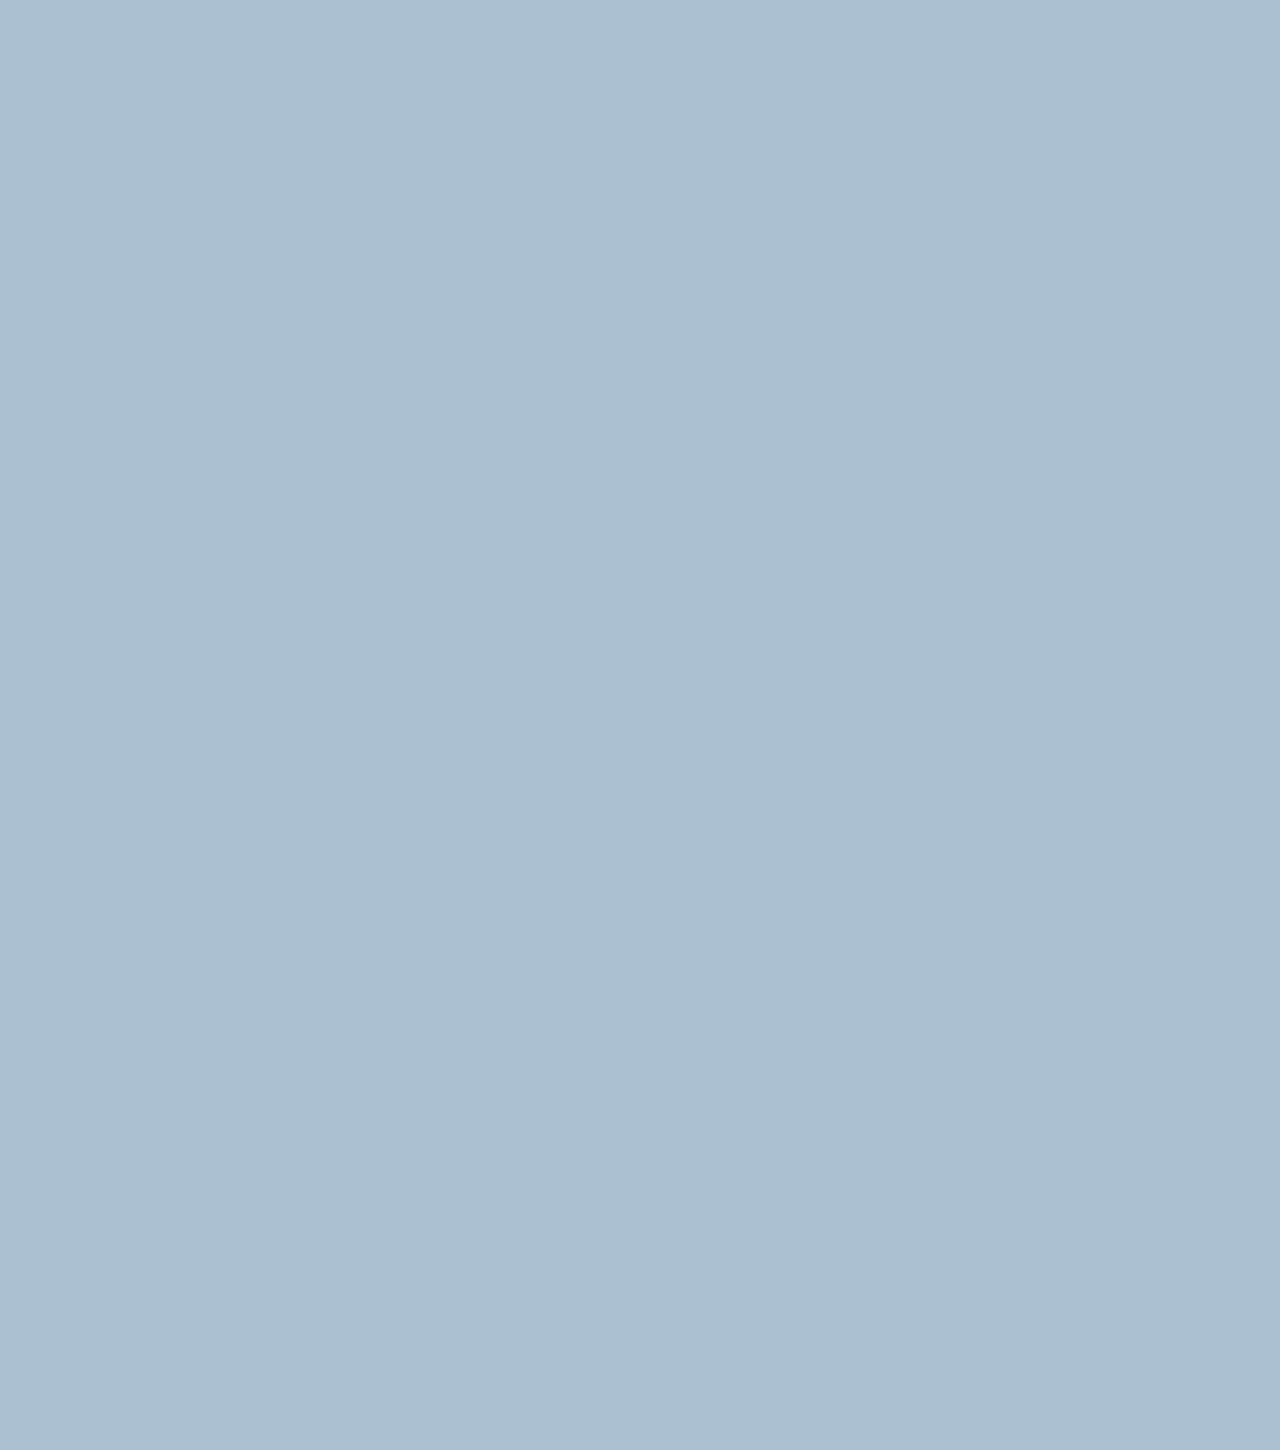
==== commit ceb076d1: "feat: 애니메이션 적용 (#19)" ====
--- a/chat.html
+++ b/chat.html
@@ -54,7 +54,7 @@
         <div class="message-row__content">
           <span class="message__author">ChangSeong</span>
           <div class="message__info">
-            <span class="message__bubble">Hello</span>
+            <span class="message__bubble message__bubble-opponent">Hello</span>
             <span class="message__time">21:27</span>
           </div>
         </div>
@@ -83,13 +83,13 @@
     </main>
     <form class="reply">
       <div class="reply__column">
-        <i class="far fa-plus-square fa-lg"></i>
+        <i class="far fa-plus-square fa-2x"></i>
       </div>
       <div class="reply__column">
         <input type="text" />
-        <i class="far fa-smile fa-lg"></i>
+        <i class="far fa-smile fa-2x"></i>
         <button>
-          <i class="fas fa-arrow-up fa-lg"></i>
+          <i class="fas fa-arrow-up fa-2x"></i>
         </button>
       </div>
     </form>
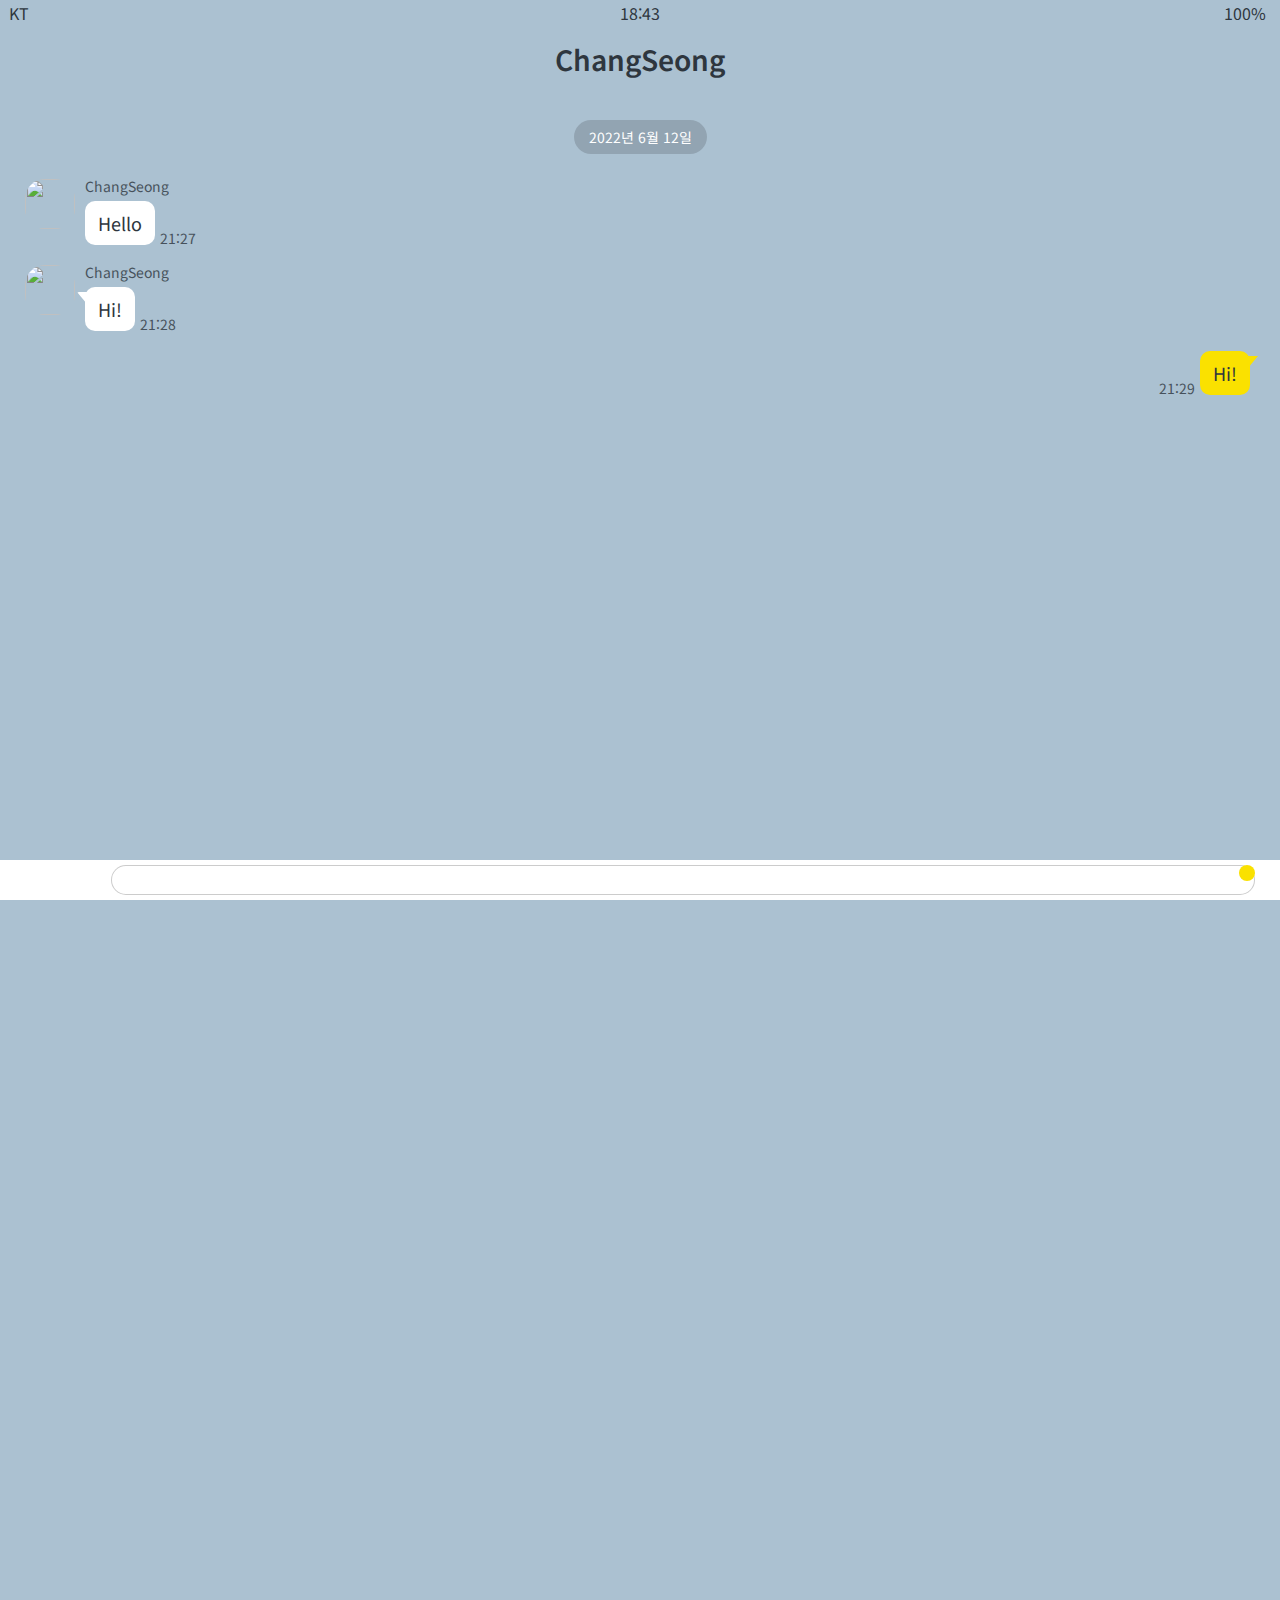
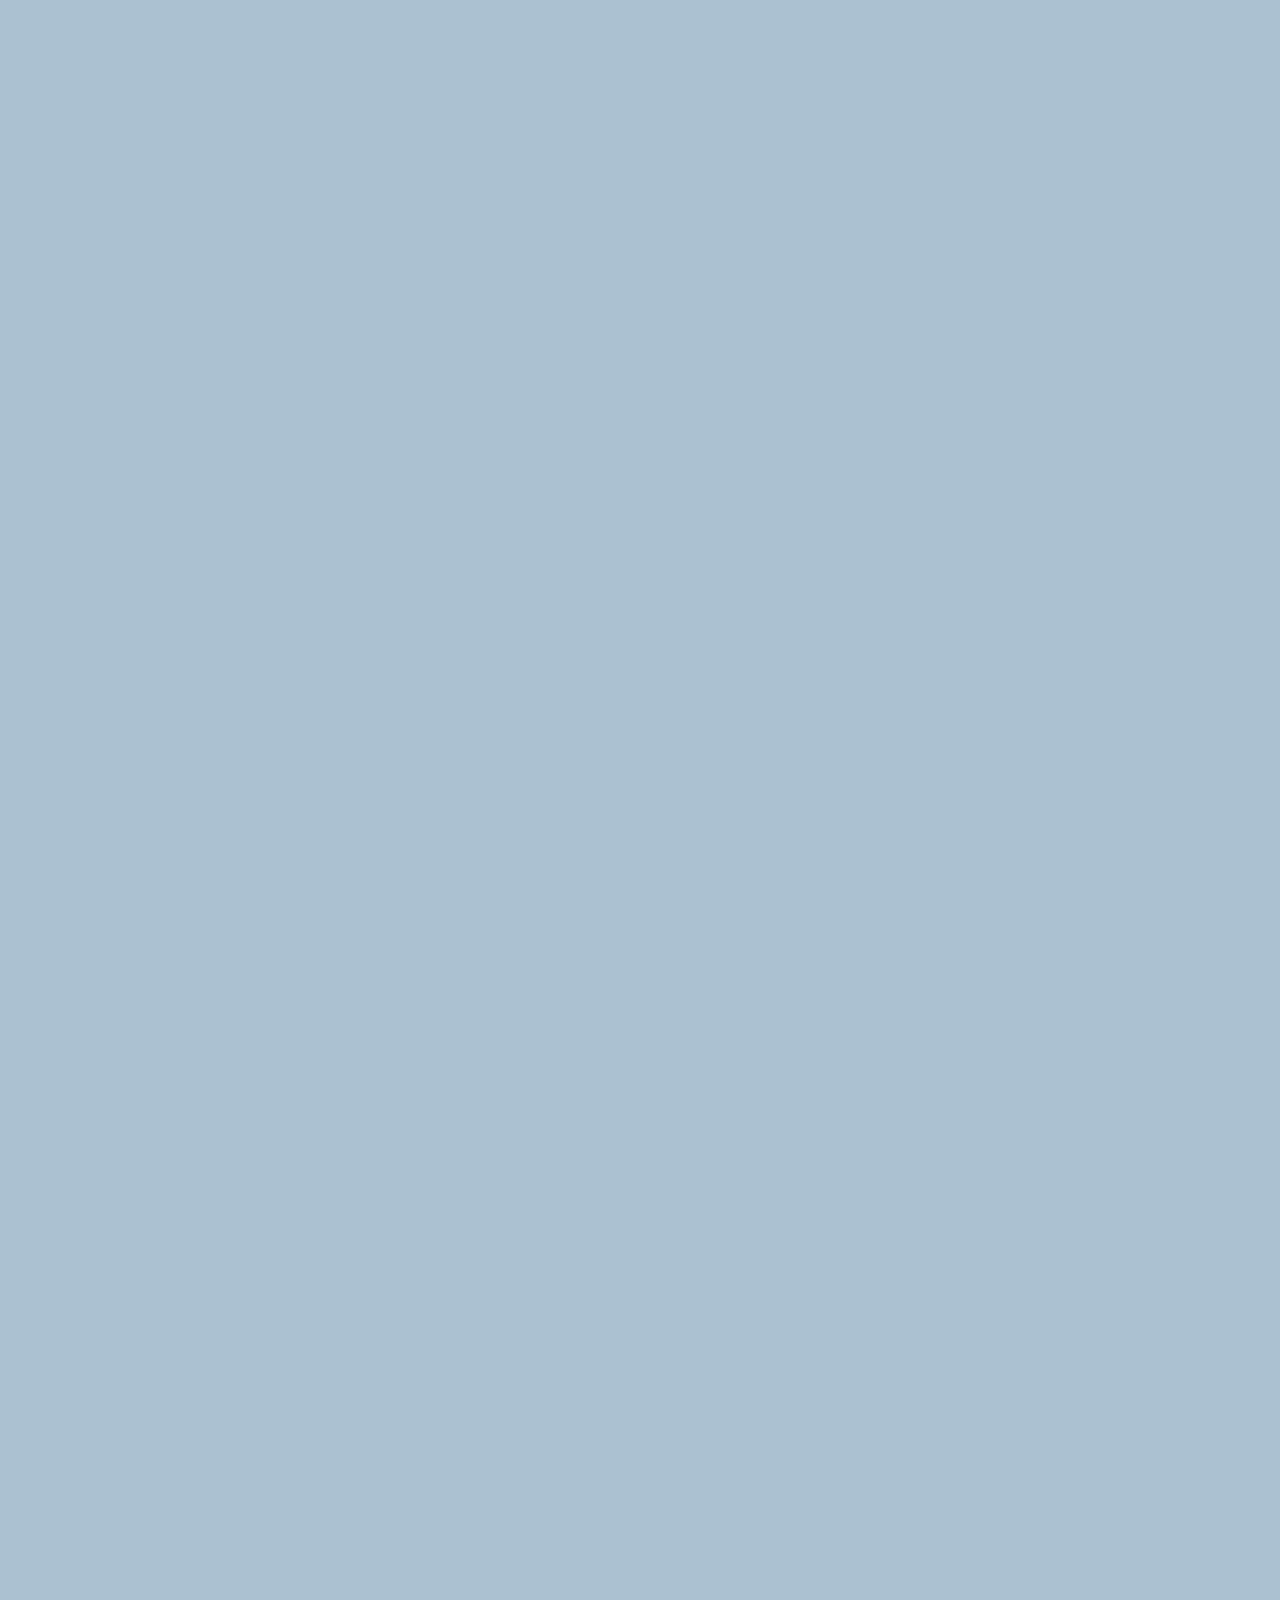
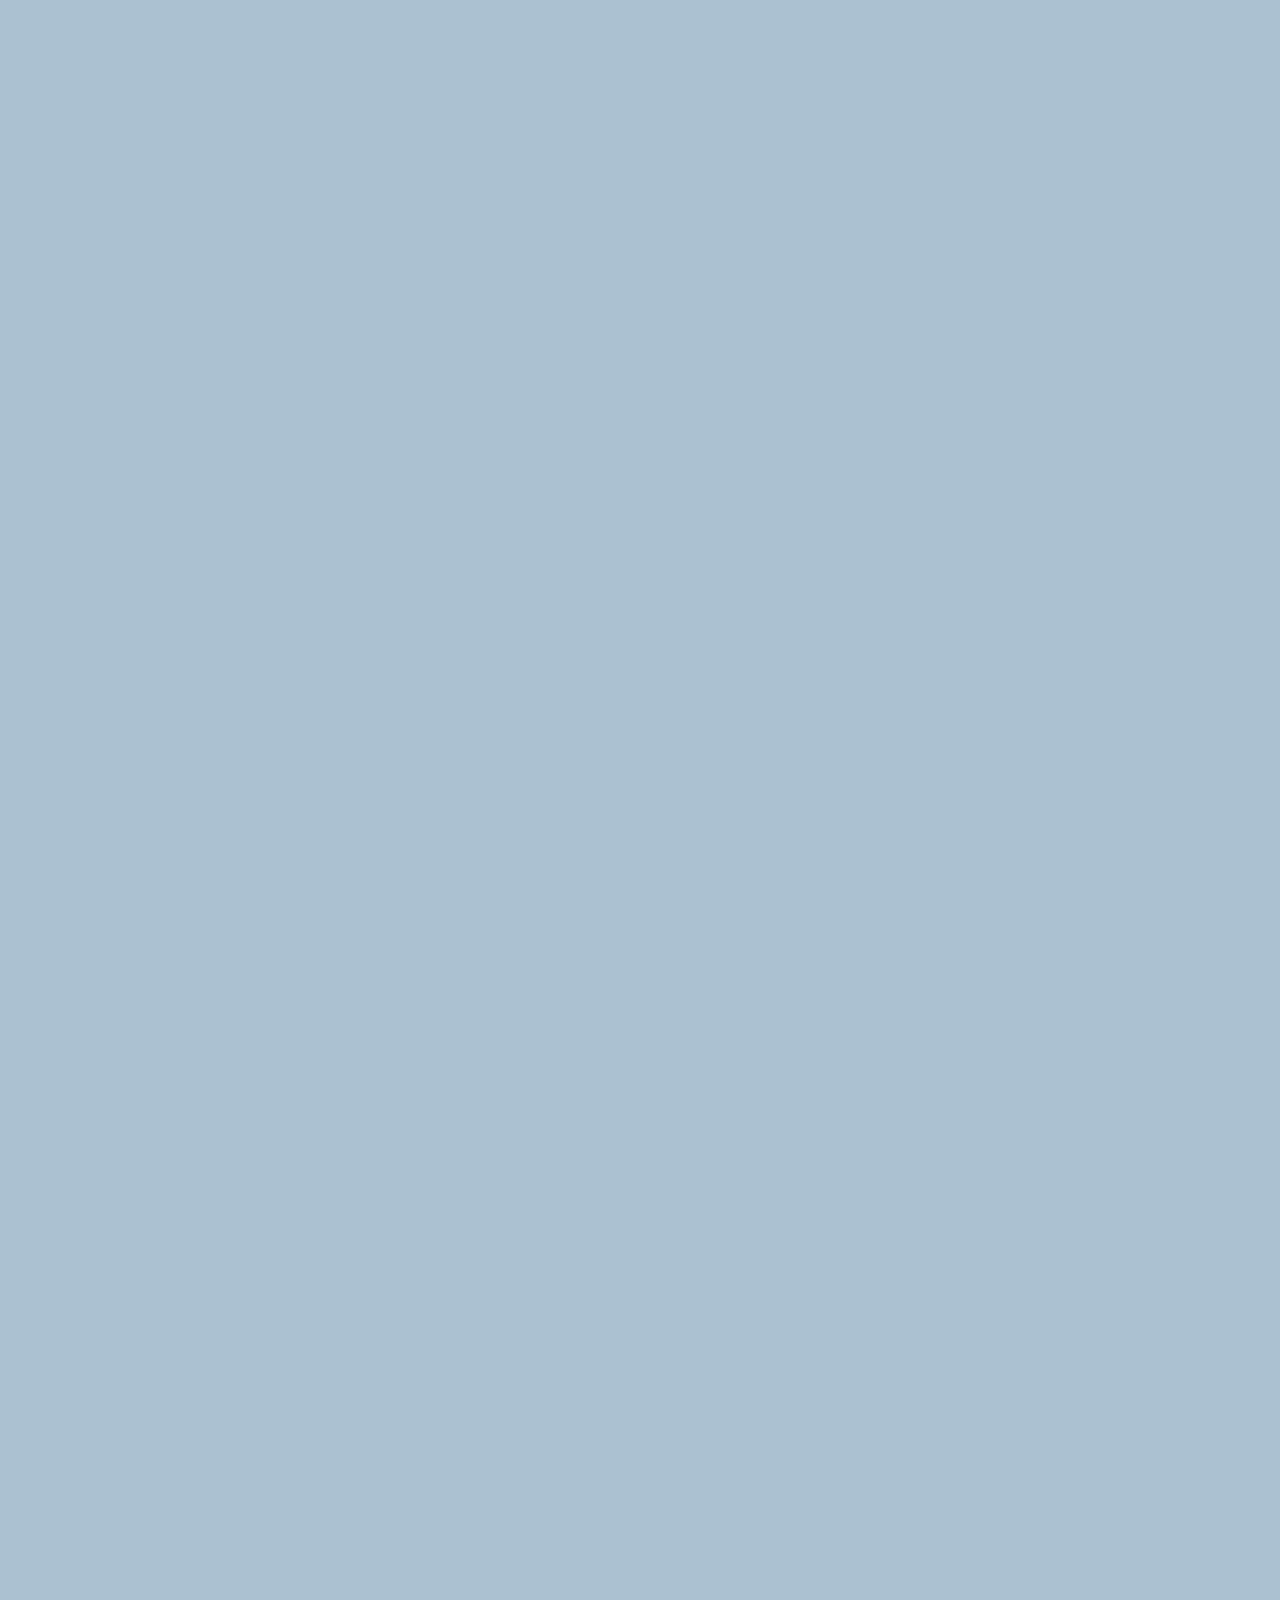
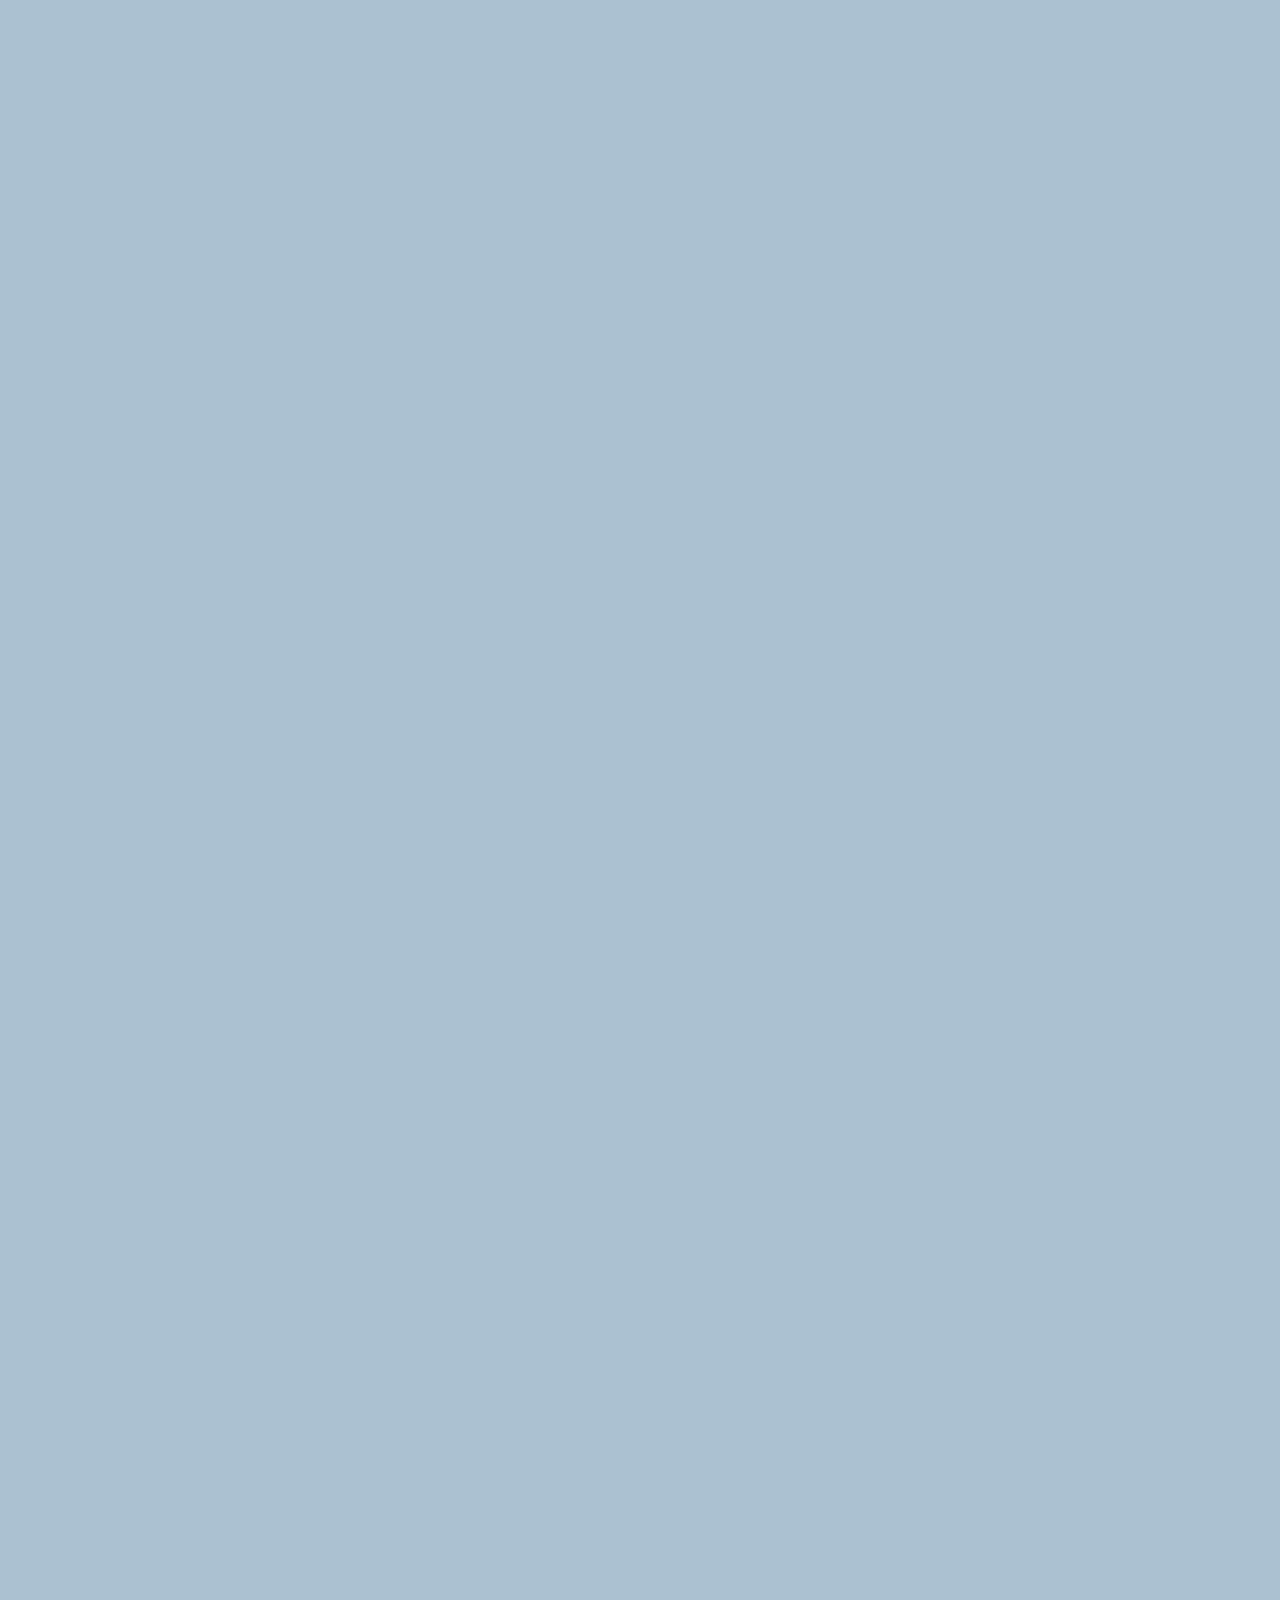
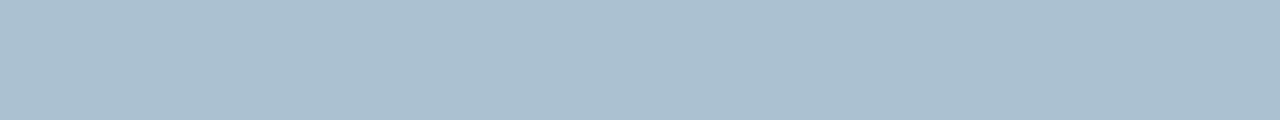
==== commit 0ce89141: "[#16] 채팅방 구현" ====
--- a/chat.html
+++ b/chat.html
@@ -54,7 +54,7 @@
         <div class="message-row__content">
           <span class="message__author">ChangSeong</span>
           <div class="message__info">
-            <span class="message__bubble message__bubble-opponent">Hello</span>
+            <span class="message__bubble">Hello</span>
             <span class="message__time">21:27</span>
           </div>
         </div>
@@ -83,13 +83,13 @@
     </main>
     <form class="reply">
       <div class="reply__column">
-        <i class="far fa-plus-square fa-2x"></i>
+        <i class="far fa-plus-square fa-lg"></i>
       </div>
       <div class="reply__column">
         <input type="text" />
-        <i class="far fa-smile fa-2x"></i>
+        <i class="far fa-smile fa-lg"></i>
         <button>
-          <i class="fas fa-arrow-up fa-2x"></i>
+          <i class="fas fa-arrow-up fa-lg"></i>
         </button>
       </div>
     </form>
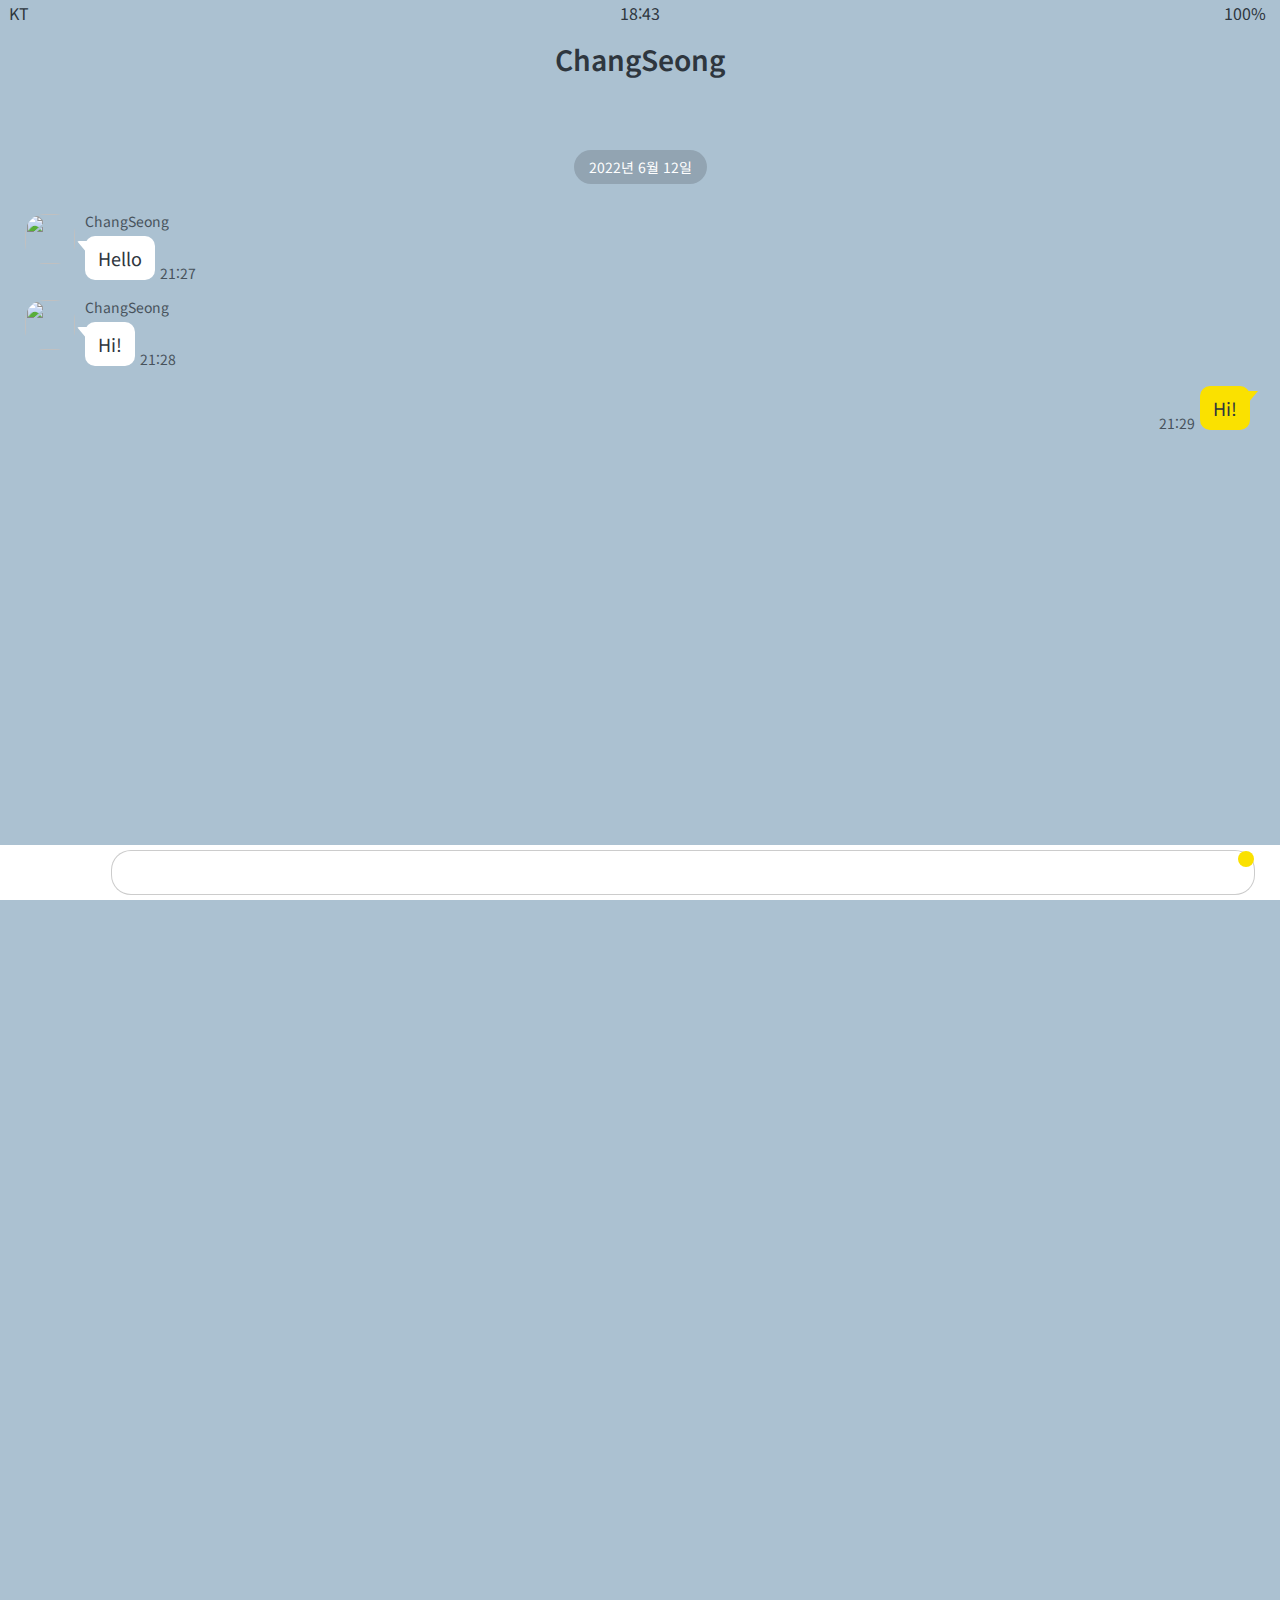
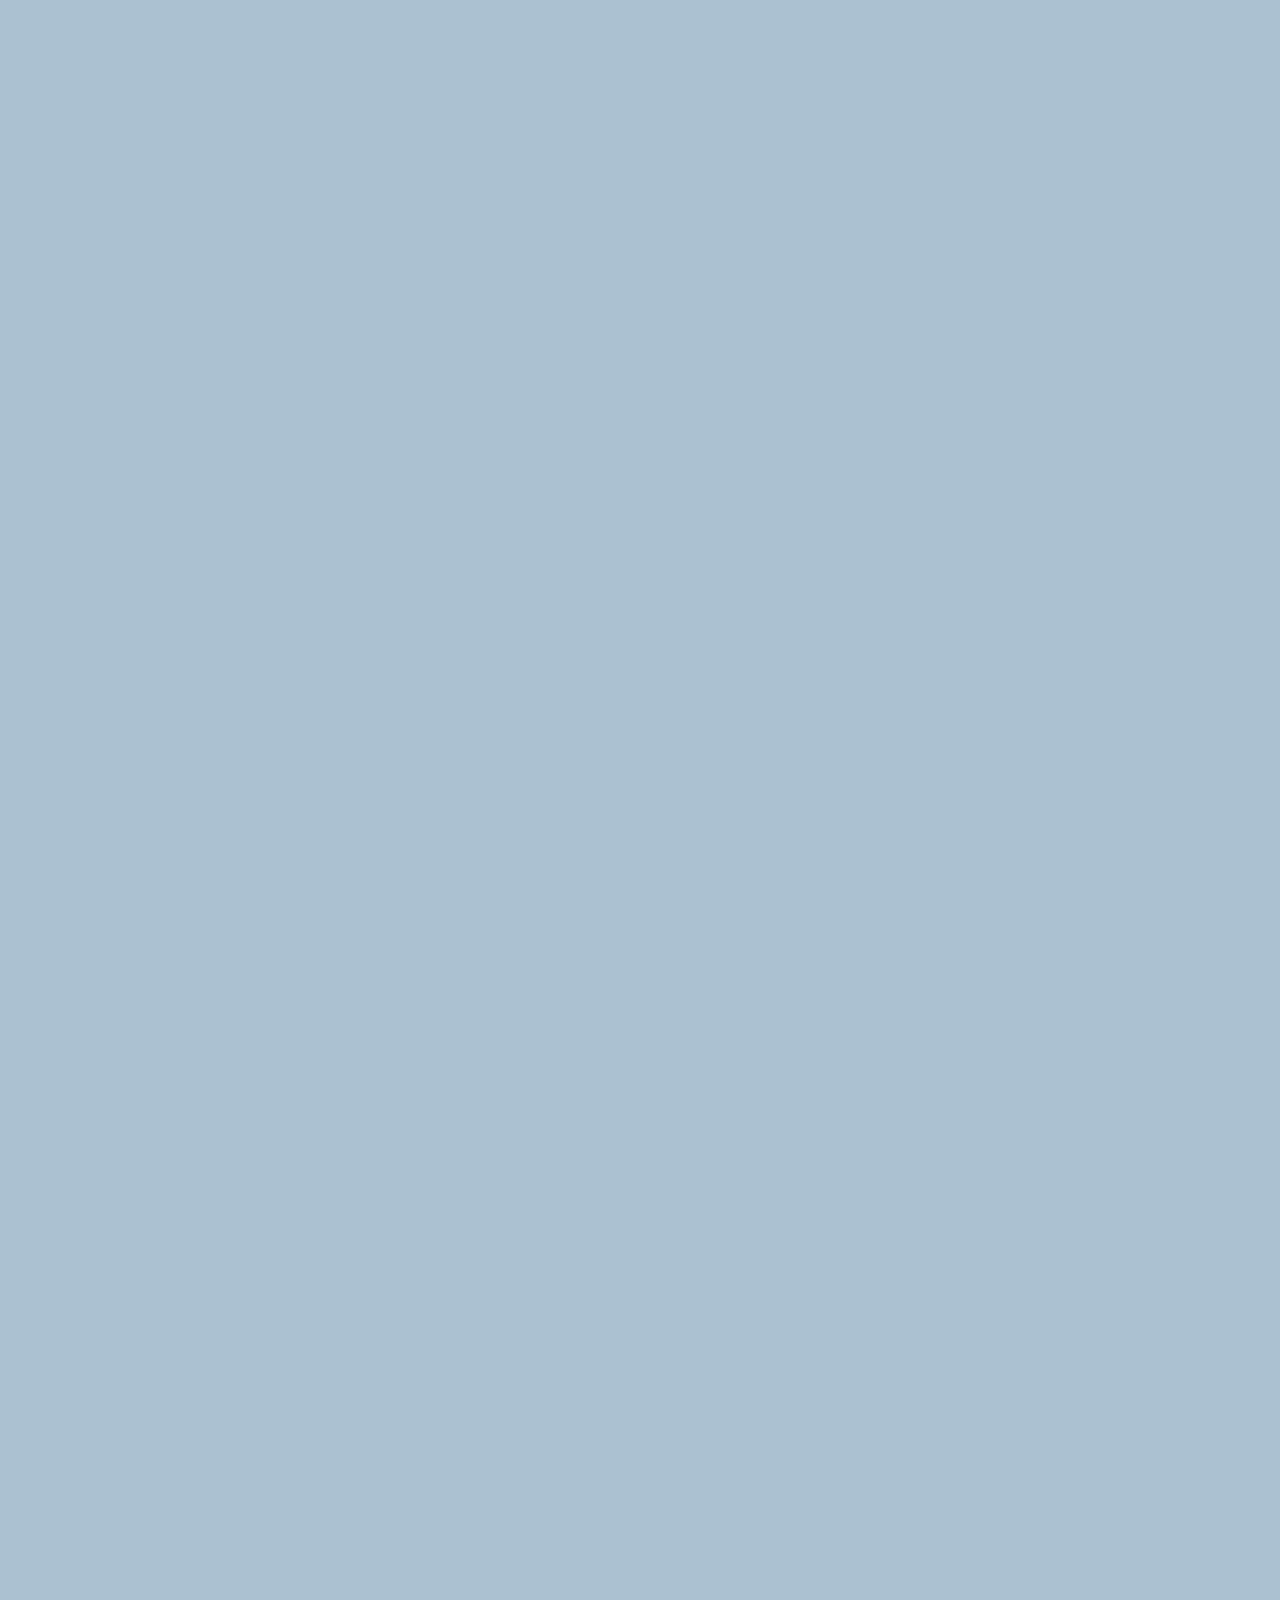
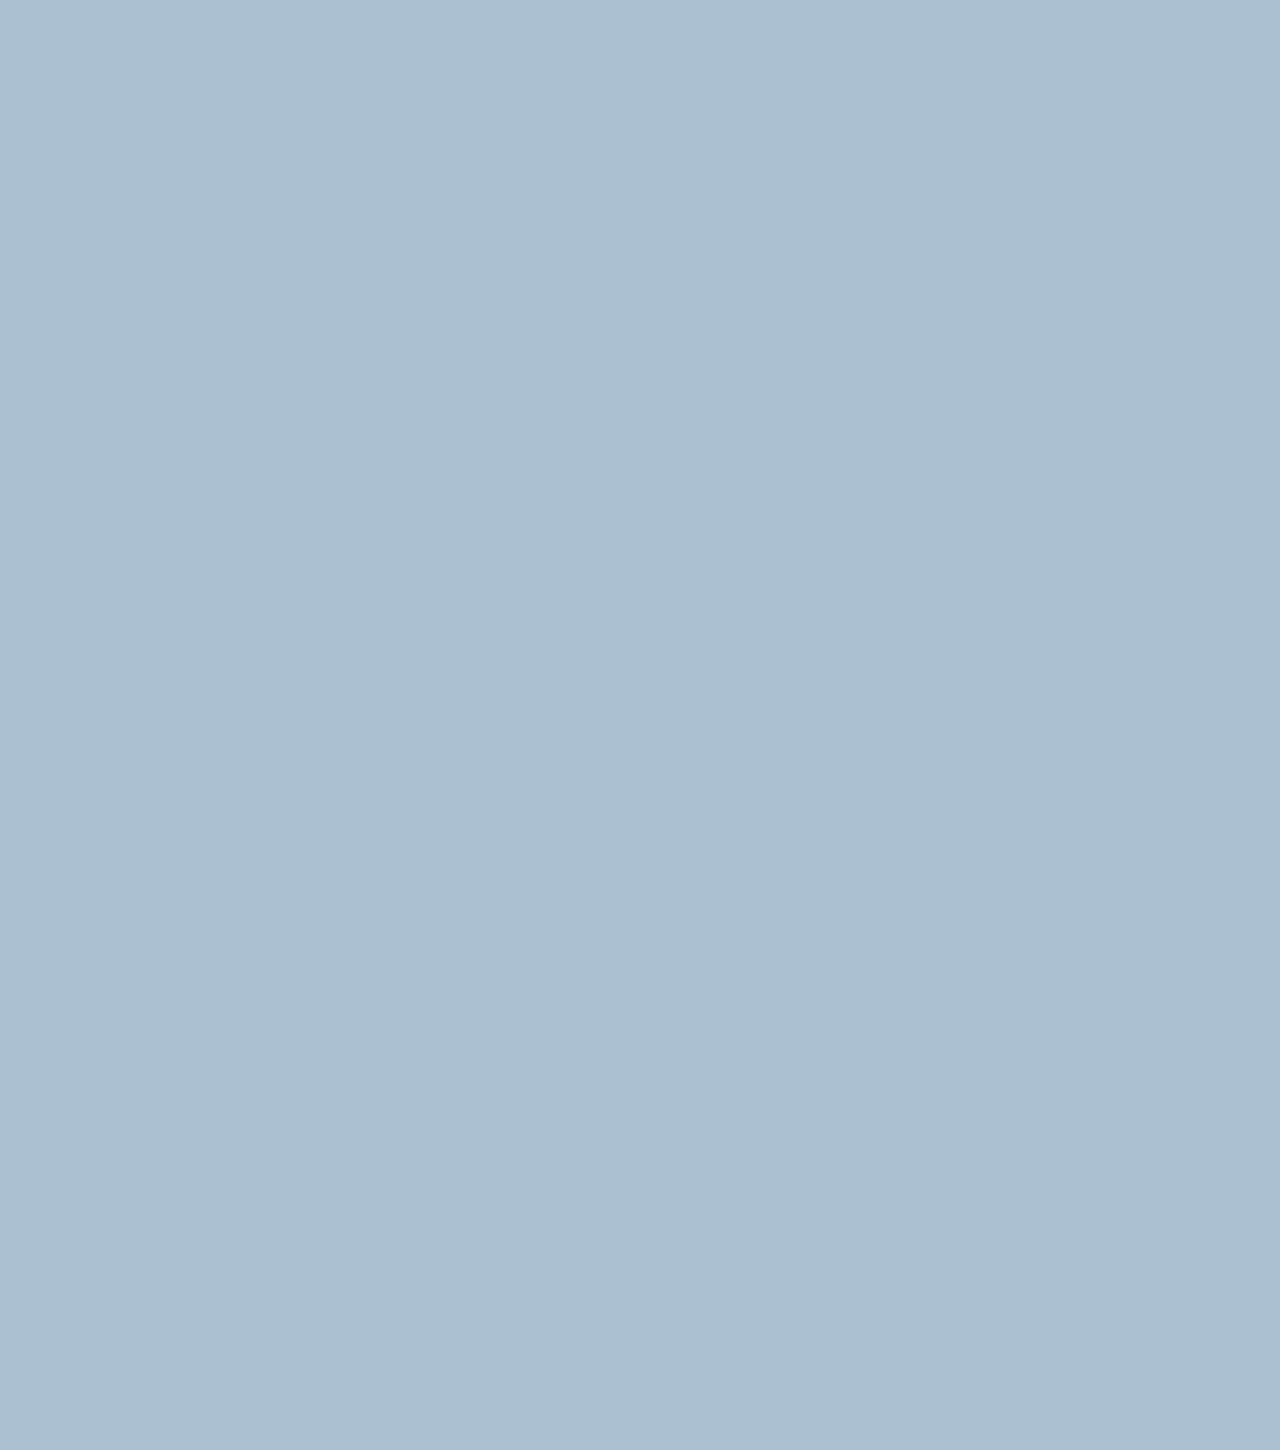
==== commit 288dfae2: "[#19] 애니메이션 적용" ====
--- a/chat.html
+++ b/chat.html
@@ -54,7 +54,7 @@
         <div class="message-row__content">
           <span class="message__author">ChangSeong</span>
           <div class="message__info">
-            <span class="message__bubble">Hello</span>
+            <span class="message__bubble message__bubble-opponent">Hello</span>
             <span class="message__time">21:27</span>
           </div>
         </div>
@@ -83,13 +83,13 @@
     </main>
     <form class="reply">
       <div class="reply__column">
-        <i class="far fa-plus-square fa-lg"></i>
+        <i class="far fa-plus-square fa-2x"></i>
       </div>
       <div class="reply__column">
         <input type="text" />
-        <i class="far fa-smile fa-lg"></i>
+        <i class="far fa-smile fa-2x"></i>
         <button>
-          <i class="fas fa-arrow-up fa-lg"></i>
+          <i class="fas fa-arrow-up fa-2x"></i>
         </button>
       </div>
     </form>
